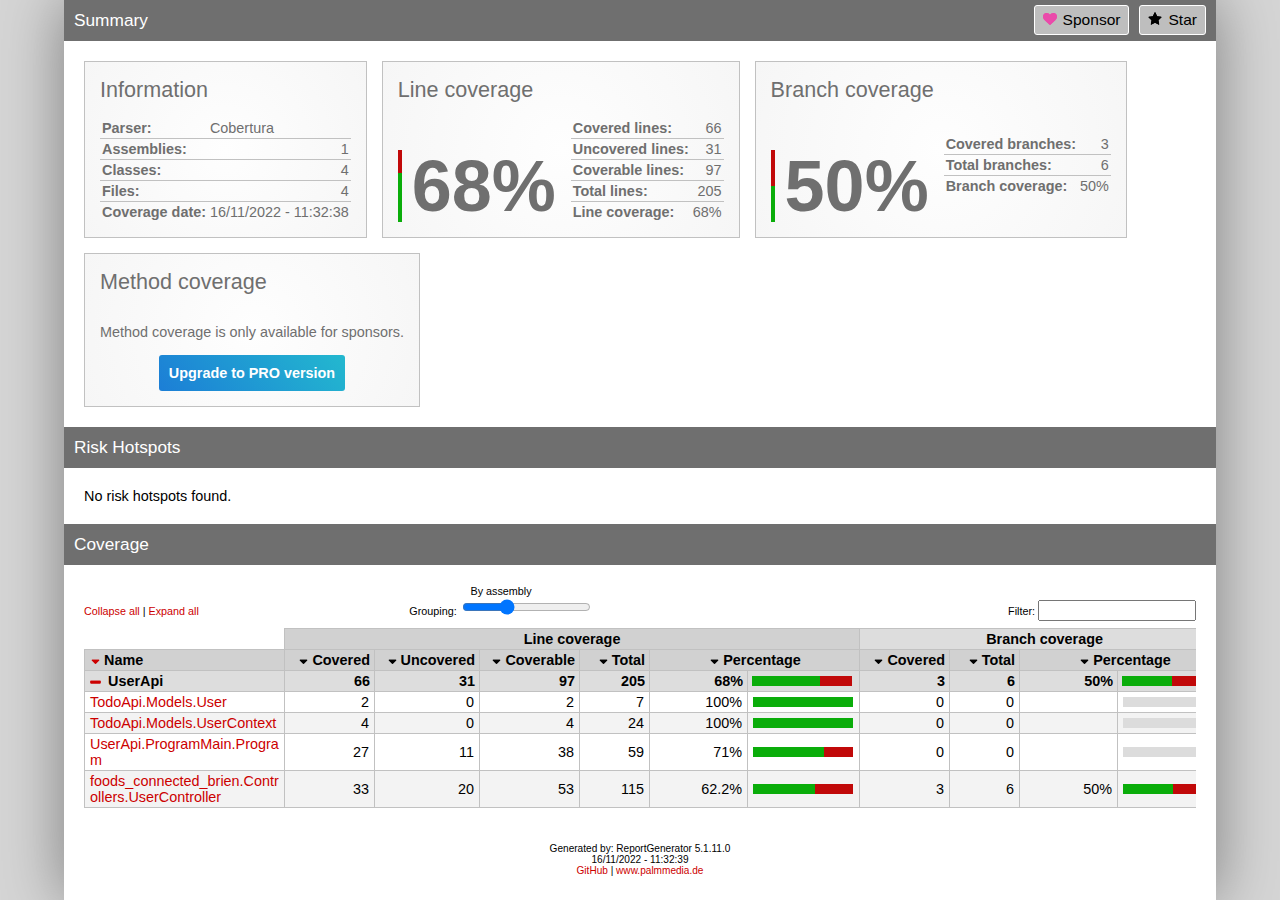
==== UserApi.Tests/coverage_rendered/index.html @ 9021c038 "fixed tests after fixing put username !duplicates" ====
<!DOCTYPE html>
<html>
<head>
<meta charset="utf-8" />
<meta name="viewport" content="width=device-width, initial-scale=1.0" />
<meta http-equiv="X-UA-Compatible" content="IE=EDGE,chrome=1" />
<link href="[data-uri]" rel="icon" type="image/x-icon" />
<title>Summary - Coverage Report</title>
<link rel="stylesheet" type="text/css" href="report.css" />
</head><body><div class="container"><div class="containerleft">
<h1>Summary<a class="button" href="https://github.com/danielpalme/ReportGenerator" title="Star on GitHub"><i class="icon-star"></i>Star</a><a class="button" href="https://github.com/sponsors/danielpalme" title="Become a sponsor"><i class="icon-sponsor"></i>Sponsor</a></h1>
<div class="card-group">
<div class="card">
<div class="card-header">Information</div>
<div class="card-body">
<div class="table">
<table>
<tr>
<th>Parser:</th>
<td class="limit-width " title="Cobertura">Cobertura</td>
</tr>
<tr>
<th>Assemblies:</th>
<td class="limit-width right" title="1">1</td>
</tr>
<tr>
<th>Classes:</th>
<td class="limit-width right" title="4">4</td>
</tr>
<tr>
<th>Files:</th>
<td class="limit-width right" title="4">4</td>
</tr>
<tr>
<th>Coverage date:</th>
<td class="limit-width " title="16/11/2022 - 11:32:38">16/11/2022 - 11:32:38</td>
</tr>
</table>
</div>
</div>
</div>
<div class="card">
<div class="card-header">Line coverage</div>
<div class="card-body">
<div class="large cardpercentagebar cardpercentagebar32">68%</div>
<div class="table">
<table>
<tr>
<th>Covered lines:</th>
<td class="limit-width right" title="66">66</td>
</tr>
<tr>
<th>Uncovered lines:</th>
<td class="limit-width right" title="31">31</td>
</tr>
<tr>
<th>Coverable lines:</th>
<td class="limit-width right" title="97">97</td>
</tr>
<tr>
<th>Total lines:</th>
<td class="limit-width right" title="205">205</td>
</tr>
<tr>
<th>Line coverage:</th>
<td class="limit-width right" title="66 of 97">68%</td>
</tr>
</table>
</div>
</div>
</div>
<div class="card">
<div class="card-header">Branch coverage</div>
<div class="card-body">
<div class="large cardpercentagebar cardpercentagebar50">50%</div>
<div class="table">
<table>
<tr>
<th>Covered branches:</th>
<td class="limit-width right" title="3">3</td>
</tr>
<tr>
<th>Total branches:</th>
<td class="limit-width right" title="6">6</td>
</tr>
<tr>
<th>Branch coverage:</th>
<td class="limit-width right" title="3 of 6">50%</td>
</tr>
</table>
</div>
</div>
</div>
<div class="card">
<div class="card-header">Method coverage</div>
<div class="card-body">
<div class="center">
<p>Method coverage is only available for sponsors.</p>
<a class="pro-button" href="https://reportgenerator.io/pro" target="_blank">Upgrade to PRO version</a>
</div>
</div>
</div>
</div>
<h1>Risk Hotspots</h1>
<risk-hotspots>
</risk-hotspots>
<p>No risk hotspots found.</p>
<h1>Coverage</h1>
<coverage-info>
<div class="table-responsive">
<table class="overview table-fixed stripped">
<colgroup>
<col class="column-min-200" />
<col class="column90" />
<col class="column105" />
<col class="column100" />
<col class="column70" />
<col class="column60" />
<col class="column112" />
<col class="column90" />
<col class="column70" />
<col class="column60" />
<col class="column112" />
</colgroup>
<thead>
<tr class="header"><th></th><th colspan="6" class="center">Line coverage</th><th colspan="4" class="center">Branch coverage</th></tr>
<tr><th>Name</th><th class="right">Covered</th><th class="right">Uncovered</th><th class="right">Coverable</th><th class="right">Total</th><th class="center" colspan="2">Percentage</th><th class="right">Covered</th><th class="right">Total</th><th class="center" colspan="2">Percentage</th></tr></thead>
<tbody>
<tr><th>UserApi</th><th class="right">66</th><th class="right">31</th><th class="right">97</th><th class="right">205</th><th title="LineCoverage: 66/97" class="right">68%</th><th><table class="coverage"><tr><td class="green covered68">&nbsp;</td><td class="red covered32">&nbsp;</td></tr></table></th><th class="right">3</th><th class="right">6</th><th class="right" title="3/6">50%</th><th><table class="coverage"><tr><td class="green covered50">&nbsp;</td><td class="red covered50">&nbsp;</td></tr></table></th></tr>
<tr><td><a href="UserApi_UserController.html">foods_connected_brien.Controllers.UserController</a></td><td class="right">33</td><td class="right">20</td><td class="right">53</td><td class="right">115</td><td title="LineCoverage: 33/53" class="right">62.2%</td><td><table class="coverage"><tr><td class="green covered62">&nbsp;</td><td class="red covered38">&nbsp;</td></tr></table></td><td class="right">3</td><td class="right">6</td><td class="right" title="3/6">50%</td><td><table class="coverage"><tr><td class="green covered50">&nbsp;</td><td class="red covered50">&nbsp;</td></tr></table></td></tr>
<tr><td><a href="UserApi_User.html">TodoApi.Models.User</a></td><td class="right">2</td><td class="right">0</td><td class="right">2</td><td class="right">7</td><td title="LineCoverage: 2/2" class="right">100%</td><td><table class="coverage"><tr><td class="green covered100">&nbsp;</td></tr></table></td><td class="right">0</td><td class="right">0</td><td class="right" title="-"></td><td><table class="coverage"><tr><td class="gray covered100">&nbsp;</td></tr></table></td></tr>
<tr><td><a href="UserApi_UserContext.html">TodoApi.Models.UserContext</a></td><td class="right">4</td><td class="right">0</td><td class="right">4</td><td class="right">24</td><td title="LineCoverage: 4/4" class="right">100%</td><td><table class="coverage"><tr><td class="green covered100">&nbsp;</td></tr></table></td><td class="right">0</td><td class="right">0</td><td class="right" title="-"></td><td><table class="coverage"><tr><td class="gray covered100">&nbsp;</td></tr></table></td></tr>
<tr><td><a href="UserApi_Program.html">UserApi.ProgramMain.Program</a></td><td class="right">27</td><td class="right">11</td><td class="right">38</td><td class="right">59</td><td title="LineCoverage: 27/38" class="right">71%</td><td><table class="coverage"><tr><td class="green covered71">&nbsp;</td><td class="red covered29">&nbsp;</td></tr></table></td><td class="right">0</td><td class="right">0</td><td class="right" title="-"></td><td><table class="coverage"><tr><td class="gray covered100">&nbsp;</td></tr></table></td></tr>
</tbody>
</table>
</div>
</coverage-info>
<div class="footer">Generated by: ReportGenerator 5.1.11.0<br />16/11/2022 - 11:32:39<br /><a href="https://github.com/danielpalme/ReportGenerator">GitHub</a> | <a href="http://www.palmmedia.de">www.palmmedia.de</a></div></div></div>
<script type="text/javascript">
/* <![CDATA[ */
(function() {
    var url = window.location.href;
    var startOfQueryString = url.indexOf('?');
    var queryString = startOfQueryString > -1 ? url.substr(startOfQueryString) : '';

    if (startOfQueryString > -1) {
        var i = 0, href= null;
        var css = document.getElementsByTagName('link');

        for (i = 0; i < css.length; i++) {
            if (css[i].getAttribute('rel') !== 'stylesheet') {
            continue;
            }

            href = css[i].getAttribute('href');

            if (href) {
            css[i].setAttribute('href', href + queryString);
            }
        }

        var links = document.getElementsByTagName('a');

        for (i = 0; i < links.length; i++) {
            href = links[i].getAttribute('href');

            if (href
                && !href.startsWith('http://')
                && !href.startsWith('https://')
                && !href.startsWith('#')
                && href.indexOf('?') === -1) {
            links[i].setAttribute('href', href + queryString);
            }
        }
    }

    var newScript = document.createElement('script');
    newScript.src = 'main.js' + queryString;
    document.getElementsByTagName('body')[0].appendChild(newScript);
})();
/* ]]> */ 
</script>
</body></html>
---- UserApi.Tests/coverage_rendered/report.css ----
html { font-family: sans-serif; margin: 0; padding: 0; font-size: 0.9em; background-color: #d6d6d6; height: 100%; }
body { margin: 0; padding: 0; height: 100%; color: #000; }
h1 { font-family: 'Century Gothic', sans-serif; font-size: 1.2em; font-weight: normal; color: #fff; background-color: #6f6f6f; padding: 10px; margin: 20px -20px 20px -20px;  }
h1:first-of-type { margin-top: 0; }
h2 { font-size: 1.0em; font-weight: bold; margin: 10px 0 15px 0; padding: 0; }
h3 { font-size: 1.0em; font-weight: bold; margin: 0 0 10px 0; padding: 0; display: inline-block; }
a { color: #c00; text-decoration: none; }
a:hover { color: #000; text-decoration: none; }
h1 a.back { color: #fff; background-color: #949494; display: inline-block; margin: -12px 5px -10px -10px; padding: 10px; border-right: 1px solid #fff; }
h1 a.back:hover { background-color: #ccc; }
h1 a.button { color: #000; background-color: #bebebe; margin: -5px 0 0 10px; padding: 5px 8px 5px 8px; border: 1px solid #fff; font-size: 0.9em; border-radius: 3px; float:right; }
h1 a.button:hover { background-color: #ccc; }
h1 a.button i { position: relative; top: 1px; }

.container { margin: auto; max-width: 1650px; width: 90%; background-color: #fff; display: flex; box-shadow: 0 0 60px #7d7d7d; min-height: 100%; }
.containerleft { padding: 0 20px 20px 20px; flex: 1; min-width: 1%; }
.containerright { width: 340px; min-width: 340px; background-color: #e5e5e5; height: 100%; }
.containerrightfixed { position: fixed; padding: 0 20px 20px 20px; border-left: 1px solid #6f6f6f; width: 300px; overflow-y: auto; height: 100%; top: 0; bottom: 0; }
.containerrightfixed h1 { background-color: #c00; }
.containerrightfixed label, .containerright a { white-space: nowrap; overflow: hidden; display: inline-block; width: 100%; max-width: 300px; text-overflow: ellipsis; }
.containerright a { margin-bottom: 3px; }

@media screen and (max-width:1200px){ 
    .container { box-shadow: none; width: 100%; }
    .containerright { display: none; }
}

.footer { font-size: 0.7em; text-align: center; margin-top: 35px; }

.card-group { display: flex; flex-wrap: wrap; margin-top: -15px; margin-left: -15px; }
.card-group + .card-group { margin-top: 0; }
.card-group .card { margin-top: 15px; margin-left: 15px; display: flex; flex-direction: column; background-color: #e4e4e4; background: radial-gradient(circle, #fefefe 0%, #f6f6f6 100%); border: 1px solid #c1c1c1; padding: 15px; color: #6f6f6f; max-width: 100% }
.card-group .card .card-header { font-size: 1.5rem; font-family: 'Century Gothic', sans-serif; margin-bottom: 15px; flex-grow: 1; }
.card-group .card .card-body { display: flex; flex-direction: row; gap: 15px; flex-grow: 1; }
.card-group .card .card-body div.table { display: flex; flex-direction: column; }
.card-group .card .large { font-size: 5rem; line-height: 5rem; font-weight: bold; align-self: flex-end; border-left-width: 4px; padding-left: 10px; }
.card-group .card table { align-self: flex-end; border-collapse: collapse; }
.card-group .card table tr { border-bottom: 1px solid #c1c1c1; }
.card-group .card table tr:hover { background-color: #c1c1c1; }
.card-group .card table tr:last-child { border-bottom: none; }
.card-group .card table th, .card-group .card table td { padding: 2px; }
.card-group td.limit-width { max-width: 200px; text-overflow: ellipsis; overflow: hidden; }
.card-group td.overflow-wrap { overflow-wrap: anywhere; }

.pro-button { color: #fff; background-color: #20A0D2; background-image: linear-gradient(50deg, #1c7ed6 0%, #23b8cf 100%); padding: 10px; border-radius: 3px; font-weight: bold; display: inline-block; }
.pro-button:hover { color: #fff; background-color: #1C8EB7; background-image: linear-gradient(50deg, #1A6FBA 0%, #1EA1B5 100%); }

th { text-align: left; }
.table-fixed { table-layout: fixed; }
.table-responsive { overflow-x: auto; }
.overview { border: 1px solid #c1c1c1; border-collapse: collapse; width: 100%; word-wrap: break-word; }
.overview th { border: 1px solid #c1c1c1; border-collapse: collapse; padding: 2px 4px 2px 4px; background-color: #ddd; }
.overview tr.namespace th { background-color: #dcdcdc; }
.overview thead th { background-color: #d1d1d1; }
.overview th a { color: #000; }
.overview tr.namespace a { margin-left: 15px; display: block; }
.overview td { border: 1px solid #c1c1c1; border-collapse: collapse; padding: 2px 5px 2px 5px; }
.overview tr.header th { background-color: #d1d1d1; }
.overview tr.header th:nth-child(2n+1) { background-color: #ddd; }
.overview tr.header th:first-child { border-left: 1px solid #fff; border-top: 1px solid #fff; background-color: #fff; }

div.currenthistory { margin: -2px -5px 0 -5px; padding: 2px 5px 2px 5px; height: 16px; }
.coverage { border-collapse: collapse; font-size: 5px; height: 10px; }
.coverage td { padding: 0; border: none; }
.stripped tr:nth-child(2n+1) { background-color: #F3F3F3; }

.customizebox { font-size: 0.75em; margin-bottom: 7px; }
.customizebox>div { width: 25%; display: inline-block; }
.customizebox div.right input { width: 150px; }
#namespaceslider { width: 200px; display: inline-block; margin-left: 8px; }

.percentagebar {
    padding-left: 3px;
}
a.percentagebar {
    padding-left: 6px;
}
.percentagebarundefined {
    border-left: 2px solid #fff;
}
.percentagebar0 {
    border-left: 2px solid #c10909;
}
.percentagebar10 {
    border-left: 2px solid;
    border-image: linear-gradient(to bottom, #c10909 90%, #0aad0a 90%, #0aad0a 100%) 1;
}
.percentagebar20 {
    border-left: 2px solid;
    border-image: linear-gradient(to bottom, #c10909 80%, #0aad0a 80%, #0aad0a 100%) 1;
}
.percentagebar30 {
    border-left: 2px solid;
    border-image: linear-gradient(to bottom, #c10909 70%, #0aad0a 70%, #0aad0a 100%) 1;
}
.percentagebar40 {
    border-left: 2px solid;
    border-image: linear-gradient(to bottom, #c10909 60%, #0aad0a 60%, #0aad0a 100%) 1;
}
.percentagebar50 {
    border-left: 2px solid;
    border-image: linear-gradient(to bottom, #c10909 50%, #0aad0a 50%, #0aad0a 100%) 1;
}
.percentagebar60 {
    border-left: 2px solid;
    border-image: linear-gradient(to bottom, #c10909 40%, #0aad0a 40%, #0aad0a 100%) 1;
}
.percentagebar70 {
    border-left: 2px solid;
    border-image: linear-gradient(to bottom, #c10909 30%, #0aad0a 30%, #0aad0a 100%) 1;
}
.percentagebar80 {
    border-left: 2px solid;
    border-image: linear-gradient(to bottom, #c10909 20%, #0aad0a 20%, #0aad0a 100%) 1;
}
.percentagebar90 {
    border-left: 2px solid;
    border-image: linear-gradient(to bottom, #c10909 10%, #0aad0a 10%, #0aad0a 100%) 1;
}
.percentagebar100 {
    border-left: 2px solid #0aad0a;
}

.hidden, .ng-hide { display: none; }
.right { text-align: right; }
.center { text-align: center; }
.rightmargin  { padding-right: 8px; }
.leftmargin { padding-left: 5px; }
.green { background-color: #0aad0a; }
.lightgreen { background-color: #dcf4dc; }
.red { background-color: #c10909; }
.lightred { background-color: #f7dede; }
.orange { background-color: #FFA500; }
.lightorange { background-color: #FFEFD5; }
.gray { background-color: #dcdcdc; }
.lightgray { color: #888888; }
.lightgraybg { background-color: #dadada; }

code { font-family: Consolas, monospace; font-size: 0.9em; }

.toggleZoom { text-align:right; }

.ct-chart { position: relative; }
.ct-chart .ct-line { stroke-width: 2px !important; }
.ct-chart .ct-point { stroke-width: 6px !important; transition: stroke-width .2s; }
.ct-chart .ct-point:hover { stroke-width: 10px !important; }
.ct-chart .ct-series.ct-series-a .ct-line, .ct-chart .ct-series.ct-series-a .ct-point { stroke: #c00 !important;}
.ct-chart .ct-series.ct-series-b .ct-line, .ct-chart .ct-series.ct-series-b .ct-point { stroke: #1c2298 !important;}
.ct-chart .ct-series.ct-series-c .ct-line, .ct-chart .ct-series.ct-series-c .ct-point { stroke: #0aad0a !important;}

.tinylinecoveragechart, .tinybranchcoveragechart, .tinymethodcoveragechart { background-color: #fff; margin-left: -3px; float: left; border: 1px solid #c1c1c1; width: 30px; height: 18px; }
.historiccoverageoffset { margin-top: 7px; }

.tinylinecoveragechart .ct-line, .tinybranchcoveragechart .ct-line, .tinymethodcoveragechart .ct-line { stroke-width: 1px !important; }
.tinybranchcoveragechart .ct-series.ct-series-a .ct-line { stroke: #1c2298 !important; }
.tinymethodcoveragechart .ct-series.ct-series-a .ct-line { stroke: #0aad0a !important; }

.linecoverage { background-color: #c00; width: 10px; height: 8px; border: 1px solid #000; display: inline-block; }
.branchcoverage { background-color: #1c2298; width: 10px; height: 8px; border: 1px solid #000; display: inline-block; }
.codeelementcoverage { background-color: #0aad0a; width: 10px; height: 8px; border: 1px solid #000; display: inline-block; }

.tooltip { position: absolute; display: none; padding: 5px; background: #F4C63D; color: #453D3F; pointer-events: none; z-index: 1; min-width: 250px; }

.column-min-200 { min-width: 200px; }
.column60 { width: 60px; }
.column70 { width: 70px; }
.column90 { width: 90px; }
.column98 { width: 98px; }
.column100 { width: 100px; }
.column105 { width: 105px; }
.column112 { width: 112px; }

.cardpercentagebar { border-left-style: solid; }
.cardpercentagebar0 { border-image: linear-gradient(to bottom, #c10909 0%, #c10909 0%, #0aad0a 0%) 1; }
.cardpercentagebar1 { border-image: linear-gradient(to bottom, #c10909 1%, #c10909 1%, #0aad0a 1%) 1; }
.cardpercentagebar2 { border-image: linear-gradient(to bottom, #c10909 2%, #c10909 2%, #0aad0a 2%) 1; }
.cardpercentagebar3 { border-image: linear-gradient(to bottom, #c10909 3%, #c10909 3%, #0aad0a 3%) 1; }
.cardpercentagebar4 { border-image: linear-gradient(to bottom, #c10909 4%, #c10909 4%, #0aad0a 4%) 1; }
.cardpercentagebar5 { border-image: linear-gradient(to bottom, #c10909 5%, #c10909 5%, #0aad0a 5%) 1; }
.cardpercentagebar6 { border-image: linear-gradient(to bottom, #c10909 6%, #c10909 6%, #0aad0a 6%) 1; }
.cardpercentagebar7 { border-image: linear-gradient(to bottom, #c10909 7%, #c10909 7%, #0aad0a 7%) 1; }
.cardpercentagebar8 { border-image: linear-gradient(to bottom, #c10909 8%, #c10909 8%, #0aad0a 8%) 1; }
.cardpercentagebar9 { border-image: linear-gradient(to bottom, #c10909 9%, #c10909 9%, #0aad0a 9%) 1; }
.cardpercentagebar10 { border-image: linear-gradient(to bottom, #c10909 0%, #c10909 10%, #0aad0a 10%) 1; }
.cardpercentagebar11 { border-image: linear-gradient(to bottom, #c10909 0%, #c10909 11%, #0aad0a 11%) 1; }
.cardpercentagebar12 { border-image: linear-gradient(to bottom, #c10909 0%, #c10909 12%, #0aad0a 12%) 1; }
.cardpercentagebar13 { border-image: linear-gradient(to bottom, #c10909 0%, #c10909 13%, #0aad0a 13%) 1; }
.cardpercentagebar14 { border-image: linear-gradient(to bottom, #c10909 0%, #c10909 14%, #0aad0a 14%) 1; }
.cardpercentagebar15 { border-image: linear-gradient(to bottom, #c10909 0%, #c10909 15%, #0aad0a 15%) 1; }
.cardpercentagebar16 { border-image: linear-gradient(to bottom, #c10909 0%, #c10909 16%, #0aad0a 16%) 1; }
.cardpercentagebar17 { border-image: linear-gradient(to bottom, #c10909 0%, #c10909 17%, #0aad0a 17%) 1; }
.cardpercentagebar18 { border-image: linear-gradient(to bottom, #c10909 0%, #c10909 18%, #0aad0a 18%) 1; }
.cardpercentagebar19 { border-image: linear-gradient(to bottom, #c10909 0%, #c10909 19%, #0aad0a 19%) 1; }
.cardpercentagebar20 { border-image: linear-gradient(to bottom, #c10909 0%, #c10909 20%, #0aad0a 20%) 1; }
.cardpercentagebar21 { border-image: linear-gradient(to bottom, #c10909 0%, #c10909 21%, #0aad0a 21%) 1; }
.cardpercentagebar22 { border-image: linear-gradient(to bottom, #c10909 0%, #c10909 22%, #0aad0a 22%) 1; }
.cardpercentagebar23 { border-image: linear-gradient(to bottom, #c10909 0%, #c10909 23%, #0aad0a 23%) 1; }
.cardpercentagebar24 { border-image: linear-gradient(to bottom, #c10909 0%, #c10909 24%, #0aad0a 24%) 1; }
.cardpercentagebar25 { border-image: linear-gradient(to bottom, #c10909 0%, #c10909 25%, #0aad0a 25%) 1; }
.cardpercentagebar26 { border-image: linear-gradient(to bottom, #c10909 0%, #c10909 26%, #0aad0a 26%) 1; }
.cardpercentagebar27 { border-image: linear-gradient(to bottom, #c10909 0%, #c10909 27%, #0aad0a 27%) 1; }
.cardpercentagebar28 { border-image: linear-gradient(to bottom, #c10909 0%, #c10909 28%, #0aad0a 28%) 1; }
.cardpercentagebar29 { border-image: linear-gradient(to bottom, #c10909 0%, #c10909 29%, #0aad0a 29%) 1; }
.cardpercentagebar30 { border-image: linear-gradient(to bottom, #c10909 0%, #c10909 30%, #0aad0a 30%) 1; }
.cardpercentagebar31 { border-image: linear-gradient(to bottom, #c10909 0%, #c10909 31%, #0aad0a 31%) 1; }
.cardpercentagebar32 { border-image: linear-gradient(to bottom, #c10909 0%, #c10909 32%, #0aad0a 32%) 1; }
.cardpercentagebar33 { border-image: linear-gradient(to bottom, #c10909 0%, #c10909 33%, #0aad0a 33%) 1; }
.cardpercentagebar34 { border-image: linear-gradient(to bottom, #c10909 0%, #c10909 34%, #0aad0a 34%) 1; }
.cardpercentagebar35 { border-image: linear-gradient(to bottom, #c10909 0%, #c10909 35%, #0aad0a 35%) 1; }
.cardpercentagebar36 { border-image: linear-gradient(to bottom, #c10909 0%, #c10909 36%, #0aad0a 36%) 1; }
.cardpercentagebar37 { border-image: linear-gradient(to bottom, #c10909 0%, #c10909 37%, #0aad0a 37%) 1; }
.cardpercentagebar38 { border-image: linear-gradient(to bottom, #c10909 0%, #c10909 38%, #0aad0a 38%) 1; }
.cardpercentagebar39 { border-image: linear-gradient(to bottom, #c10909 0%, #c10909 39%, #0aad0a 39%) 1; }
.cardpercentagebar40 { border-image: linear-gradient(to bottom, #c10909 0%, #c10909 40%, #0aad0a 40%) 1; }
.cardpercentagebar41 { border-image: linear-gradient(to bottom, #c10909 0%, #c10909 41%, #0aad0a 41%) 1; }
.cardpercentagebar42 { border-image: linear-gradient(to bottom, #c10909 0%, #c10909 42%, #0aad0a 42%) 1; }
.cardpercentagebar43 { border-image: linear-gradient(to bottom, #c10909 0%, #c10909 43%, #0aad0a 43%) 1; }
.cardpercentagebar44 { border-image: linear-gradient(to bottom, #c10909 0%, #c10909 44%, #0aad0a 44%) 1; }
.cardpercentagebar45 { border-image: linear-gradient(to bottom, #c10909 0%, #c10909 45%, #0aad0a 45%) 1; }
.cardpercentagebar46 { border-image: linear-gradient(to bottom, #c10909 0%, #c10909 46%, #0aad0a 46%) 1; }
.cardpercentagebar47 { border-image: linear-gradient(to bottom, #c10909 0%, #c10909 47%, #0aad0a 47%) 1; }
.cardpercentagebar48 { border-image: linear-gradient(to bottom, #c10909 0%, #c10909 48%, #0aad0a 48%) 1; }
.cardpercentagebar49 { border-image: linear-gradient(to bottom, #c10909 0%, #c10909 49%, #0aad0a 49%) 1; }
.cardpercentagebar50 { border-image: linear-gradient(to bottom, #c10909 0%, #c10909 50%, #0aad0a 50%) 1; }
.cardpercentagebar51 { border-image: linear-gradient(to bottom, #c10909 0%, #c10909 51%, #0aad0a 51%) 1; }
.cardpercentagebar52 { border-image: linear-gradient(to bottom, #c10909 0%, #c10909 52%, #0aad0a 52%) 1; }
.cardpercentagebar53 { border-image: linear-gradient(to bottom, #c10909 0%, #c10909 53%, #0aad0a 53%) 1; }
.cardpercentagebar54 { border-image: linear-gradient(to bottom, #c10909 0%, #c10909 54%, #0aad0a 54%) 1; }
.cardpercentagebar55 { border-image: linear-gradient(to bottom, #c10909 0%, #c10909 55%, #0aad0a 55%) 1; }
.cardpercentagebar56 { border-image: linear-gradient(to bottom, #c10909 0%, #c10909 56%, #0aad0a 56%) 1; }
.cardpercentagebar57 { border-image: linear-gradient(to bottom, #c10909 0%, #c10909 57%, #0aad0a 57%) 1; }
.cardpercentagebar58 { border-image: linear-gradient(to bottom, #c10909 0%, #c10909 58%, #0aad0a 58%) 1; }
.cardpercentagebar59 { border-image: linear-gradient(to bottom, #c10909 0%, #c10909 59%, #0aad0a 59%) 1; }
.cardpercentagebar60 { border-image: linear-gradient(to bottom, #c10909 0%, #c10909 60%, #0aad0a 60%) 1; }
.cardpercentagebar61 { border-image: linear-gradient(to bottom, #c10909 0%, #c10909 61%, #0aad0a 61%) 1; }
.cardpercentagebar62 { border-image: linear-gradient(to bottom, #c10909 0%, #c10909 62%, #0aad0a 62%) 1; }
.cardpercentagebar63 { border-image: linear-gradient(to bottom, #c10909 0%, #c10909 63%, #0aad0a 63%) 1; }
.cardpercentagebar64 { border-image: linear-gradient(to bottom, #c10909 0%, #c10909 64%, #0aad0a 64%) 1; }
.cardpercentagebar65 { border-image: linear-gradient(to bottom, #c10909 0%, #c10909 65%, #0aad0a 65%) 1; }
.cardpercentagebar66 { border-image: linear-gradient(to bottom, #c10909 0%, #c10909 66%, #0aad0a 66%) 1; }
.cardpercentagebar67 { border-image: linear-gradient(to bottom, #c10909 0%, #c10909 67%, #0aad0a 67%) 1; }
.cardpercentagebar68 { border-image: linear-gradient(to bottom, #c10909 0%, #c10909 68%, #0aad0a 68%) 1; }
.cardpercentagebar69 { border-image: linear-gradient(to bottom, #c10909 0%, #c10909 69%, #0aad0a 69%) 1; }
.cardpercentagebar70 { border-image: linear-gradient(to bottom, #c10909 0%, #c10909 70%, #0aad0a 70%) 1; }
.cardpercentagebar71 { border-image: linear-gradient(to bottom, #c10909 0%, #c10909 71%, #0aad0a 71%) 1; }
.cardpercentagebar72 { border-image: linear-gradient(to bottom, #c10909 0%, #c10909 72%, #0aad0a 72%) 1; }
.cardpercentagebar73 { border-image: linear-gradient(to bottom, #c10909 0%, #c10909 73%, #0aad0a 73%) 1; }
.cardpercentagebar74 { border-image: linear-gradient(to bottom, #c10909 0%, #c10909 74%, #0aad0a 74%) 1; }
.cardpercentagebar75 { border-image: linear-gradient(to bottom, #c10909 0%, #c10909 75%, #0aad0a 75%) 1; }
.cardpercentagebar76 { border-image: linear-gradient(to bottom, #c10909 0%, #c10909 76%, #0aad0a 76%) 1; }
.cardpercentagebar77 { border-image: linear-gradient(to bottom, #c10909 0%, #c10909 77%, #0aad0a 77%) 1; }
.cardpercentagebar78 { border-image: linear-gradient(to bottom, #c10909 0%, #c10909 78%, #0aad0a 78%) 1; }
.cardpercentagebar79 { border-image: linear-gradient(to bottom, #c10909 0%, #c10909 79%, #0aad0a 79%) 1; }
.cardpercentagebar80 { border-image: linear-gradient(to bottom, #c10909 0%, #c10909 80%, #0aad0a 80%) 1; }
.cardpercentagebar81 { border-image: linear-gradient(to bottom, #c10909 0%, #c10909 81%, #0aad0a 81%) 1; }
.cardpercentagebar82 { border-image: linear-gradient(to bottom, #c10909 0%, #c10909 82%, #0aad0a 82%) 1; }
.cardpercentagebar83 { border-image: linear-gradient(to bottom, #c10909 0%, #c10909 83%, #0aad0a 83%) 1; }
.cardpercentagebar84 { border-image: linear-gradient(to bottom, #c10909 0%, #c10909 84%, #0aad0a 84%) 1; }
.cardpercentagebar85 { border-image: linear-gradient(to bottom, #c10909 0%, #c10909 85%, #0aad0a 85%) 1; }
.cardpercentagebar86 { border-image: linear-gradient(to bottom, #c10909 0%, #c10909 86%, #0aad0a 86%) 1; }
.cardpercentagebar87 { border-image: linear-gradient(to bottom, #c10909 0%, #c10909 87%, #0aad0a 87%) 1; }
.cardpercentagebar88 { border-image: linear-gradient(to bottom, #c10909 0%, #c10909 88%, #0aad0a 88%) 1; }
.cardpercentagebar89 { border-image: linear-gradient(to bottom, #c10909 0%, #c10909 89%, #0aad0a 89%) 1; }
.cardpercentagebar90 { border-image: linear-gradient(to bottom, #c10909 0%, #c10909 90%, #0aad0a 90%) 1; }
.cardpercentagebar91 { border-image: linear-gradient(to bottom, #c10909 0%, #c10909 91%, #0aad0a 91%) 1; }
.cardpercentagebar92 { border-image: linear-gradient(to bottom, #c10909 0%, #c10909 92%, #0aad0a 92%) 1; }
.cardpercentagebar93 { border-image: linear-gradient(to bottom, #c10909 0%, #c10909 93%, #0aad0a 93%) 1; }
.cardpercentagebar94 { border-image: linear-gradient(to bottom, #c10909 0%, #c10909 94%, #0aad0a 94%) 1; }
.cardpercentagebar95 { border-image: linear-gradient(to bottom, #c10909 0%, #c10909 95%, #0aad0a 95%) 1; }
.cardpercentagebar96 { border-image: linear-gradient(to bottom, #c10909 0%, #c10909 96%, #0aad0a 96%) 1; }
.cardpercentagebar97 { border-image: linear-gradient(to bottom, #c10909 0%, #c10909 97%, #0aad0a 97%) 1; }
.cardpercentagebar98 { border-image: linear-gradient(to bottom, #c10909 0%, #c10909 98%, #0aad0a 98%) 1; }
.cardpercentagebar99 { border-image: linear-gradient(to bottom, #c10909 0%, #c10909 99%, #0aad0a 99%) 1; }
.cardpercentagebar100 { border-image: linear-gradient(to bottom, #c10909 0%, #c10909 100%, #0aad0a 100%) 1; }

.covered0 { width: 0px; }
.covered1 { width: 1px; }
.covered2 { width: 2px; }
.covered3 { width: 3px; }
.covered4 { width: 4px; }
.covered5 { width: 5px; }
.covered6 { width: 6px; }
.covered7 { width: 7px; }
.covered8 { width: 8px; }
.covered9 { width: 9px; }
.covered10 { width: 10px; }
.covered11 { width: 11px; }
.covered12 { width: 12px; }
.covered13 { width: 13px; }
.covered14 { width: 14px; }
.covered15 { width: 15px; }
.covered16 { width: 16px; }
.covered17 { width: 17px; }
.covered18 { width: 18px; }
.covered19 { width: 19px; }
.covered20 { width: 20px; }
.covered21 { width: 21px; }
.covered22 { width: 22px; }
.covered23 { width: 23px; }
.covered24 { width: 24px; }
.covered25 { width: 25px; }
.covered26 { width: 26px; }
.covered27 { width: 27px; }
.covered28 { width: 28px; }
.covered29 { width: 29px; }
.covered30 { width: 30px; }
.covered31 { width: 31px; }
.covered32 { width: 32px; }
.covered33 { width: 33px; }
.covered34 { width: 34px; }
.covered35 { width: 35px; }
.covered36 { width: 36px; }
.covered37 { width: 37px; }
.covered38 { width: 38px; }
.covered39 { width: 39px; }
.covered40 { width: 40px; }
.covered41 { width: 41px; }
.covered42 { width: 42px; }
.covered43 { width: 43px; }
.covered44 { width: 44px; }
.covered45 { width: 45px; }
.covered46 { width: 46px; }
.covered47 { width: 47px; }
.covered48 { width: 48px; }
.covered49 { width: 49px; }
.covered50 { width: 50px; }
.covered51 { width: 51px; }
.covered52 { width: 52px; }
.covered53 { width: 53px; }
.covered54 { width: 54px; }
.covered55 { width: 55px; }
.covered56 { width: 56px; }
.covered57 { width: 57px; }
.covered58 { width: 58px; }
.covered59 { width: 59px; }
.covered60 { width: 60px; }
.covered61 { width: 61px; }
.covered62 { width: 62px; }
.covered63 { width: 63px; }
.covered64 { width: 64px; }
.covered65 { width: 65px; }
.covered66 { width: 66px; }
.covered67 { width: 67px; }
.covered68 { width: 68px; }
.covered69 { width: 69px; }
.covered70 { width: 70px; }
.covered71 { width: 71px; }
.covered72 { width: 72px; }
.covered73 { width: 73px; }
.covered74 { width: 74px; }
.covered75 { width: 75px; }
.covered76 { width: 76px; }
.covered77 { width: 77px; }
.covered78 { width: 78px; }
.covered79 { width: 79px; }
.covered80 { width: 80px; }
.covered81 { width: 81px; }
.covered82 { width: 82px; }
.covered83 { width: 83px; }
.covered84 { width: 84px; }
.covered85 { width: 85px; }
.covered86 { width: 86px; }
.covered87 { width: 87px; }
.covered88 { width: 88px; }
.covered89 { width: 89px; }
.covered90 { width: 90px; }
.covered91 { width: 91px; }
.covered92 { width: 92px; }
.covered93 { width: 93px; }
.covered94 { width: 94px; }
.covered95 { width: 95px; }
.covered96 { width: 96px; }
.covered97 { width: 97px; }
.covered98 { width: 98px; }
.covered99 { width: 99px; }
.covered100 { width: 100px; }

 @media print {
    html, body { background-color: #fff; }
    .container { max-width: 100%; width: 100%; padding: 0; }
    .overview colgroup col:first-child { width: 300px; }
}

.icon-up-dir_active {
    background-image: url(icon_up-dir.svg), url([data-uri]);
    background-repeat: no-repeat;
    background-size: contain;
    padding-left: 15px;
    height: 0.9em;
    display: inline-block;
    position: relative;
    top: 3px;
}
.icon-down-dir_active {
    background-image: url(icon_up-dir_active.svg), url([data-uri]);
    background-repeat: no-repeat;
    background-size: contain;
    padding-left: 15px;
    height: 0.9em;
    display: inline-block;
    position: relative;
    top: 3px;
}
.icon-down-dir {
    background-image: url(icon_down-dir_active.svg), url([data-uri]);
    background-repeat: no-repeat;
    background-size: contain;
    padding-left: 15px;
    height: 0.9em;
    display: inline-block;
    position: relative;
    top: 3px;
}
.icon-info-circled {
    background-image: url(icon_info-circled.svg), url([data-uri]);
    background-repeat: no-repeat;
    background-size: contain;
    padding-left: 15px;
    height: 0.9em;
    display: inline-block;
}
.icon-plus {
    background-image: url(icon_plus.svg), url([data-uri]);
    background-repeat: no-repeat;
    background-size: contain;
    padding-left: 15px;
    height: 0.9em;
    display: inline-block;
    position: relative;
    top: 3px;
}
.icon-minus {
    background-image: url(icon_minus.svg), url([data-uri]);
    background-repeat: no-repeat;
    background-size: contain;
    padding-left: 15px;
    height: 0.9em;
    display: inline-block;
    position: relative;
    top: 3px;
}
.icon-wrench {
    background-image: url(icon_wrench.svg), url([data-uri]);
    background-repeat: no-repeat;
    background-size: contain;
    padding-left: 20px;
    height: 0.9em;
    display: inline-block;
}
.icon-fork {
    background-image: url(icon_fork.svg), url([data-uri]);
    background-repeat: no-repeat;
    background-size: contain;
    padding-left: 20px;
    height: 0.9em;
    display: inline-block;
}
.icon-cube {
    background-image: url(icon_cube.svg), url([data-uri]);
    background-repeat: no-repeat;
    background-size: contain;
    padding-left: 20px;
    height: 0.9em;
    display: inline-block;
}
.icon-search-plus {
    background-image: url(icon_search-plus.svg), url([data-uri]);
    background-repeat: no-repeat;
    background-size: contain;
    padding-left: 20px;
    height: 0.9em;
    display: inline-block;
}
.icon-search-minus {
    background-image: url(icon_search-minus.svg), url([data-uri]);
    background-repeat: no-repeat;
    background-size: contain;
    padding-left: 20px;
    height: 0.9em;
    display: inline-block;
}
.icon-star {
    background-image: url(icon_star.svg), url([data-uri]);
    background-repeat: no-repeat;
    background-size: contain;
    padding-left: 20px;
    height: 0.9em;
    display: inline-block;
}
.icon-sponsor {
    background-image: url(icon_sponsor.svg), url([data-uri]);
    background-repeat: no-repeat;
    background-size: contain;
    padding-left: 20px;
    height: 0.9em;
    display: inline-block;
}



@media (prefers-color-scheme: dark) {
    @media screen {
        html {
            background-color: #333;
            color: #fff;
        }

        body {
            color: #fff;
        }

        h1 {
            background-color: #555453;
            color: #fff;
        }

        .container {
            background-color: #333;
            box-shadow: 0 0 60px #0c0c0c;
        }

        .containerrightfixed {
            background-color: #3D3C3C;
            border-left: 1px solid #515050;
        }

            .containerrightfixed h1 {
                background-color: #484747;
            }

        .card-group .card {
            background-color: #333;
            background: radial-gradient(circle, #444 0%, #333 100%);
            border: 1px solid #545454;
            color: #fff;
        }

            .card-group .card table tr {
                border-bottom: 1px solid #545454;
            }

                .card-group .card table tr:hover {
                    background-color: #2E2D2C;
                }

        .overview tr:hover {
            background-color: #2E2D2C;
        }

        .overview th {
            background-color: #444;
            border: 1px solid #3B3A39;
        }

        .overview tr.namespace th {
            background-color: #444;
        }

        .overview thead th {
            background-color: #444;
        }

        .overview th a {
            color: #fff;
            color: rgba(255, 255, 255, 0.95);
        }

            .overview th a:hover {
                color: #0078d4;
            }

        .overview td {
            border: 1px solid #3B3A39;
        }

        .overview .coverage td {
            border: none;
        }

        .overview tr.header th {
            background-color: #444;
        }

            .overview tr.header th:nth-child(2n+1) {
                background-color: #3a3a3a;
            }

            .overview tr.header th:first-child {
                border-left: 1px solid #333;
                border-top: 1px solid #333;
                background-color: #333;
            }

        .stripped tr:nth-child(2n+1) {
            background-color: #3c3c3c;
        }

        input, select {
            background-color: #333;
            color: #fff;
            border: 1px solid #A19F9D;
        }

        a {
            color: #fff;
            color: rgba(255, 255, 255, 0.95);
        }

            a:hover {
                color: #0078d4;
            }

        h1 a.back {
            background-color: #4a4846;
        }

        h1 a.button {
            color: #fff;
            background-color: #565656;
            border-color: #c1c1c1;
        }

            h1 a.button:hover {
                background-color: #8d8d8d;
            }

        .gray {
            background-color: #484747;
        }

        .lightgray {
            color: #ebebeb;
        }

        .lightgraybg {
            background-color: #474747;
        }

        .lightgreen {
            background-color: #406540;
        }

        .lightorange {
            background-color: #ab7f36;
        }

        .lightred {
            background-color: #954848;
        }

        .ct-label {
            color: #fff !important;
        }

        .ct-grid {
            stroke: #fff !important;
        }

        .ct-chart .ct-series.ct-series-a .ct-line, .ct-chart .ct-series.ct-series-a .ct-point {
            stroke: #0078D4 !important;
        }

        .ct-chart .ct-series.ct-series-b .ct-line, .ct-chart .ct-series.ct-series-b .ct-point {
            stroke: #6dc428 !important;
        }

        .ct-chart .ct-series.ct-series-c .ct-line, .ct-chart .ct-series.ct-series-c .ct-point {
            stroke: #e58f1d !important;
        }

        .linecoverage {
            background-color: #0078D4;
        }

        .branchcoverage {
            background-color: #6dc428;
        }
        .codeelementcoverage {
            background-color: #e58f1d;
        }

        .tinylinecoveragechart, .tinybranchcoveragechart, .tinymethodcoveragechart {
            background-color: #333;
        }

            .tinybranchcoveragechart .ct-series.ct-series-a .ct-line {
                stroke: #6dc428 !important;
            }

            .tinymethodcoveragechart .ct-series.ct-series-a .ct-line {
                stroke: #e58f1d !important;
            }

        .icon-down-dir {
            background-image: url(icon_down-dir_active_dark.svg), url([data-uri]);
        }

        .icon-info-circled {
            background-image: url(icon_info-circled_dark.svg), url([data-uri]);
        }

        .icon-plus {
            background-image: url(icon_plus_dark.svg), url([data-uri]);
        }

        .icon-minus {
            background-image: url(icon_minus_dark.svg), url([data-uri]);
        }

        .icon-wrench {
            background-image: url(icon_wrench_dark.svg), url([data-uri]);
        }

        .icon-fork {
            background-image: url(icon_fork_dark.svg), url([data-uri]);
        }

        .icon-cube {
            background-image: url(icon_cube_dark.svg), url([data-uri]);
        }

        .icon-search-plus {
            background-image: url(icon_search-plus_dark.svg), url([data-uri]);
        }

        .icon-search-minus {
            background-image: url(icon_search-minus_dark.svg), url([data-uri]);
        }

        .icon-star {
            background-image: url(icon_star_dark.svg), url([data-uri]);
        }
    }
}

.ct-double-octave:after,.ct-golden-section:after,.ct-major-eleventh:after,.ct-major-second:after,.ct-major-seventh:after,.ct-major-sixth:after,.ct-major-tenth:after,.ct-major-third:after,.ct-major-twelfth:after,.ct-minor-second:after,.ct-minor-seventh:after,.ct-minor-sixth:after,.ct-minor-third:after,.ct-octave:after,.ct-perfect-fifth:after,.ct-perfect-fourth:after,.ct-square:after{content:"";clear:both}.ct-label{fill:rgba(0,0,0,.4);color:rgba(0,0,0,.4);font-size:.75rem;line-height:1}.ct-chart-bar .ct-label,.ct-chart-line .ct-label{display:block;display:-webkit-box;display:-moz-box;display:-ms-flexbox;display:-webkit-flex;display:flex}.ct-chart-donut .ct-label,.ct-chart-pie .ct-label{dominant-baseline:central}.ct-label.ct-horizontal.ct-start{-webkit-box-align:flex-end;-webkit-align-items:flex-end;-ms-flex-align:flex-end;align-items:flex-end;-webkit-box-pack:flex-start;-webkit-justify-content:flex-start;-ms-flex-pack:flex-start;justify-content:flex-start;text-align:left;text-anchor:start}.ct-label.ct-horizontal.ct-end{-webkit-box-align:flex-start;-webkit-align-items:flex-start;-ms-flex-align:flex-start;align-items:flex-start;-webkit-box-pack:flex-start;-webkit-justify-content:flex-start;-ms-flex-pack:flex-start;justify-content:flex-start;text-align:left;text-anchor:start}.ct-label.ct-vertical.ct-start{-webkit-box-align:flex-end;-webkit-align-items:flex-end;-ms-flex-align:flex-end;align-items:flex-end;-webkit-box-pack:flex-end;-webkit-justify-content:flex-end;-ms-flex-pack:flex-end;justify-content:flex-end;text-align:right;text-anchor:end}.ct-label.ct-vertical.ct-end{-webkit-box-align:flex-end;-webkit-align-items:flex-end;-ms-flex-align:flex-end;align-items:flex-end;-webkit-box-pack:flex-start;-webkit-justify-content:flex-start;-ms-flex-pack:flex-start;justify-content:flex-start;text-align:left;text-anchor:start}.ct-chart-bar .ct-label.ct-horizontal.ct-start{-webkit-box-align:flex-end;-webkit-align-items:flex-end;-ms-flex-align:flex-end;align-items:flex-end;-webkit-box-pack:center;-webkit-justify-content:center;-ms-flex-pack:center;justify-content:center;text-align:center;text-anchor:start}.ct-chart-bar .ct-label.ct-horizontal.ct-end{-webkit-box-align:flex-start;-webkit-align-items:flex-start;-ms-flex-align:flex-start;align-items:flex-start;-webkit-box-pack:center;-webkit-justify-content:center;-ms-flex-pack:center;justify-content:center;text-align:center;text-anchor:start}.ct-chart-bar.ct-horizontal-bars .ct-label.ct-horizontal.ct-start{-webkit-box-align:flex-end;-webkit-align-items:flex-end;-ms-flex-align:flex-end;align-items:flex-end;-webkit-box-pack:flex-start;-webkit-justify-content:flex-start;-ms-flex-pack:flex-start;justify-content:flex-start;text-align:left;text-anchor:start}.ct-chart-bar.ct-horizontal-bars .ct-label.ct-horizontal.ct-end{-webkit-box-align:flex-start;-webkit-align-items:flex-start;-ms-flex-align:flex-start;align-items:flex-start;-webkit-box-pack:flex-start;-webkit-justify-content:flex-start;-ms-flex-pack:flex-start;justify-content:flex-start;text-align:left;text-anchor:start}.ct-chart-bar.ct-horizontal-bars .ct-label.ct-vertical.ct-start{-webkit-box-align:center;-webkit-align-items:center;-ms-flex-align:center;align-items:center;-webkit-box-pack:flex-end;-webkit-justify-content:flex-end;-ms-flex-pack:flex-end;justify-content:flex-end;text-align:right;text-anchor:end}.ct-chart-bar.ct-horizontal-bars .ct-label.ct-vertical.ct-end{-webkit-box-align:center;-webkit-align-items:center;-ms-flex-align:center;align-items:center;-webkit-box-pack:flex-start;-webkit-justify-content:flex-start;-ms-flex-pack:flex-start;justify-content:flex-start;text-align:left;text-anchor:end}.ct-grid{stroke:rgba(0,0,0,.2);stroke-width:1px;stroke-dasharray:2px}.ct-grid-background{fill:none}.ct-point{stroke-width:10px;stroke-linecap:round}.ct-line{fill:none;stroke-width:4px}.ct-area{stroke:none;fill-opacity:.1}.ct-bar{fill:none;stroke-width:10px}.ct-slice-donut{fill:none;stroke-width:60px}.ct-series-a .ct-bar,.ct-series-a .ct-line,.ct-series-a .ct-point,.ct-series-a .ct-slice-donut{stroke:#d70206}.ct-series-a .ct-area,.ct-series-a .ct-slice-donut-solid,.ct-series-a .ct-slice-pie{fill:#d70206}.ct-series-b .ct-bar,.ct-series-b .ct-line,.ct-series-b .ct-point,.ct-series-b .ct-slice-donut{stroke:#f05b4f}.ct-series-b .ct-area,.ct-series-b .ct-slice-donut-solid,.ct-series-b .ct-slice-pie{fill:#f05b4f}.ct-series-c .ct-bar,.ct-series-c .ct-line,.ct-series-c .ct-point,.ct-series-c .ct-slice-donut{stroke:#f4c63d}.ct-series-c .ct-area,.ct-series-c .ct-slice-donut-solid,.ct-series-c .ct-slice-pie{fill:#f4c63d}.ct-series-d .ct-bar,.ct-series-d .ct-line,.ct-series-d .ct-point,.ct-series-d .ct-slice-donut{stroke:#d17905}.ct-series-d .ct-area,.ct-series-d .ct-slice-donut-solid,.ct-series-d .ct-slice-pie{fill:#d17905}.ct-series-e .ct-bar,.ct-series-e .ct-line,.ct-series-e .ct-point,.ct-series-e .ct-slice-donut{stroke:#453d3f}.ct-series-e .ct-area,.ct-series-e .ct-slice-donut-solid,.ct-series-e .ct-slice-pie{fill:#453d3f}.ct-series-f .ct-bar,.ct-series-f .ct-line,.ct-series-f .ct-point,.ct-series-f .ct-slice-donut{stroke:#59922b}.ct-series-f .ct-area,.ct-series-f .ct-slice-donut-solid,.ct-series-f .ct-slice-pie{fill:#59922b}.ct-series-g .ct-bar,.ct-series-g .ct-line,.ct-series-g .ct-point,.ct-series-g .ct-slice-donut{stroke:#0544d3}.ct-series-g .ct-area,.ct-series-g .ct-slice-donut-solid,.ct-series-g .ct-slice-pie{fill:#0544d3}.ct-series-h .ct-bar,.ct-series-h .ct-line,.ct-series-h .ct-point,.ct-series-h .ct-slice-donut{stroke:#6b0392}.ct-series-h .ct-area,.ct-series-h .ct-slice-donut-solid,.ct-series-h .ct-slice-pie{fill:#6b0392}.ct-series-i .ct-bar,.ct-series-i .ct-line,.ct-series-i .ct-point,.ct-series-i .ct-slice-donut{stroke:#f05b4f}.ct-series-i .ct-area,.ct-series-i .ct-slice-donut-solid,.ct-series-i .ct-slice-pie{fill:#f05b4f}.ct-series-j .ct-bar,.ct-series-j .ct-line,.ct-series-j .ct-point,.ct-series-j .ct-slice-donut{stroke:#dda458}.ct-series-j .ct-area,.ct-series-j .ct-slice-donut-solid,.ct-series-j .ct-slice-pie{fill:#dda458}.ct-series-k .ct-bar,.ct-series-k .ct-line,.ct-series-k .ct-point,.ct-series-k .ct-slice-donut{stroke:#eacf7d}.ct-series-k .ct-area,.ct-series-k .ct-slice-donut-solid,.ct-series-k .ct-slice-pie{fill:#eacf7d}.ct-series-l .ct-bar,.ct-series-l .ct-line,.ct-series-l .ct-point,.ct-series-l .ct-slice-donut{stroke:#86797d}.ct-series-l .ct-area,.ct-series-l .ct-slice-donut-solid,.ct-series-l .ct-slice-pie{fill:#86797d}.ct-series-m .ct-bar,.ct-series-m .ct-line,.ct-series-m .ct-point,.ct-series-m .ct-slice-donut{stroke:#b2c326}.ct-series-m .ct-area,.ct-series-m .ct-slice-donut-solid,.ct-series-m .ct-slice-pie{fill:#b2c326}.ct-series-n .ct-bar,.ct-series-n .ct-line,.ct-series-n .ct-point,.ct-series-n .ct-slice-donut{stroke:#6188e2}.ct-series-n .ct-area,.ct-series-n .ct-slice-donut-solid,.ct-series-n .ct-slice-pie{fill:#6188e2}.ct-series-o .ct-bar,.ct-series-o .ct-line,.ct-series-o .ct-point,.ct-series-o .ct-slice-donut{stroke:#a748ca}.ct-series-o .ct-area,.ct-series-o .ct-slice-donut-solid,.ct-series-o .ct-slice-pie{fill:#a748ca}.ct-square{display:block;position:relative;width:100%}.ct-square:before{display:block;float:left;content:"";width:0;height:0;padding-bottom:100%}.ct-square:after{display:table}.ct-square>svg{display:block;position:absolute;top:0;left:0}.ct-minor-second{display:block;position:relative;width:100%}.ct-minor-second:before{display:block;float:left;content:"";width:0;height:0;padding-bottom:93.75%}.ct-minor-second:after{display:table}.ct-minor-second>svg{display:block;position:absolute;top:0;left:0}.ct-major-second{display:block;position:relative;width:100%}.ct-major-second:before{display:block;float:left;content:"";width:0;height:0;padding-bottom:88.8888888889%}.ct-major-second:after{display:table}.ct-major-second>svg{display:block;position:absolute;top:0;left:0}.ct-minor-third{display:block;position:relative;width:100%}.ct-minor-third:before{display:block;float:left;content:"";width:0;height:0;padding-bottom:83.3333333333%}.ct-minor-third:after{display:table}.ct-minor-third>svg{display:block;position:absolute;top:0;left:0}.ct-major-third{display:block;position:relative;width:100%}.ct-major-third:before{display:block;float:left;content:"";width:0;height:0;padding-bottom:80%}.ct-major-third:after{display:table}.ct-major-third>svg{display:block;position:absolute;top:0;left:0}.ct-perfect-fourth{display:block;position:relative;width:100%}.ct-perfect-fourth:before{display:block;float:left;content:"";width:0;height:0;padding-bottom:75%}.ct-perfect-fourth:after{display:table}.ct-perfect-fourth>svg{display:block;position:absolute;top:0;left:0}.ct-perfect-fifth{display:block;position:relative;width:100%}.ct-perfect-fifth:before{display:block;float:left;content:"";width:0;height:0;padding-bottom:66.6666666667%}.ct-perfect-fifth:after{display:table}.ct-perfect-fifth>svg{display:block;position:absolute;top:0;left:0}.ct-minor-sixth{display:block;position:relative;width:100%}.ct-minor-sixth:before{display:block;float:left;content:"";width:0;height:0;padding-bottom:62.5%}.ct-minor-sixth:after{display:table}.ct-minor-sixth>svg{display:block;position:absolute;top:0;left:0}.ct-golden-section{display:block;position:relative;width:100%}.ct-golden-section:before{display:block;float:left;content:"";width:0;height:0;padding-bottom:61.804697157%}.ct-golden-section:after{display:table}.ct-golden-section>svg{display:block;position:absolute;top:0;left:0}.ct-major-sixth{display:block;position:relative;width:100%}.ct-major-sixth:before{display:block;float:left;content:"";width:0;height:0;padding-bottom:60%}.ct-major-sixth:after{display:table}.ct-major-sixth>svg{display:block;position:absolute;top:0;left:0}.ct-minor-seventh{display:block;position:relative;width:100%}.ct-minor-seventh:before{display:block;float:left;content:"";width:0;height:0;padding-bottom:56.25%}.ct-minor-seventh:after{display:table}.ct-minor-seventh>svg{display:block;position:absolute;top:0;left:0}.ct-major-seventh{display:block;position:relative;width:100%}.ct-major-seventh:before{display:block;float:left;content:"";width:0;height:0;padding-bottom:53.3333333333%}.ct-major-seventh:after{display:table}.ct-major-seventh>svg{display:block;position:absolute;top:0;left:0}.ct-octave{display:block;position:relative;width:100%}.ct-octave:before{display:block;float:left;content:"";width:0;height:0;padding-bottom:50%}.ct-octave:after{display:table}.ct-octave>svg{display:block;position:absolute;top:0;left:0}.ct-major-tenth{display:block;position:relative;width:100%}.ct-major-tenth:before{display:block;float:left;content:"";width:0;height:0;padding-bottom:40%}.ct-major-tenth:after{display:table}.ct-major-tenth>svg{display:block;position:absolute;top:0;left:0}.ct-major-eleventh{display:block;position:relative;width:100%}.ct-major-eleventh:before{display:block;float:left;content:"";width:0;height:0;padding-bottom:37.5%}.ct-major-eleventh:after{display:table}.ct-major-eleventh>svg{display:block;position:absolute;top:0;left:0}.ct-major-twelfth{display:block;position:relative;width:100%}.ct-major-twelfth:before{display:block;float:left;content:"";width:0;height:0;padding-bottom:33.3333333333%}.ct-major-twelfth:after{display:table}.ct-major-twelfth>svg{display:block;position:absolute;top:0;left:0}.ct-double-octave{display:block;position:relative;width:100%}.ct-double-octave:before{display:block;float:left;content:"";width:0;height:0;padding-bottom:25%}.ct-double-octave:after{display:table}.ct-double-octave>svg{display:block;position:absolute;top:0;left:0}
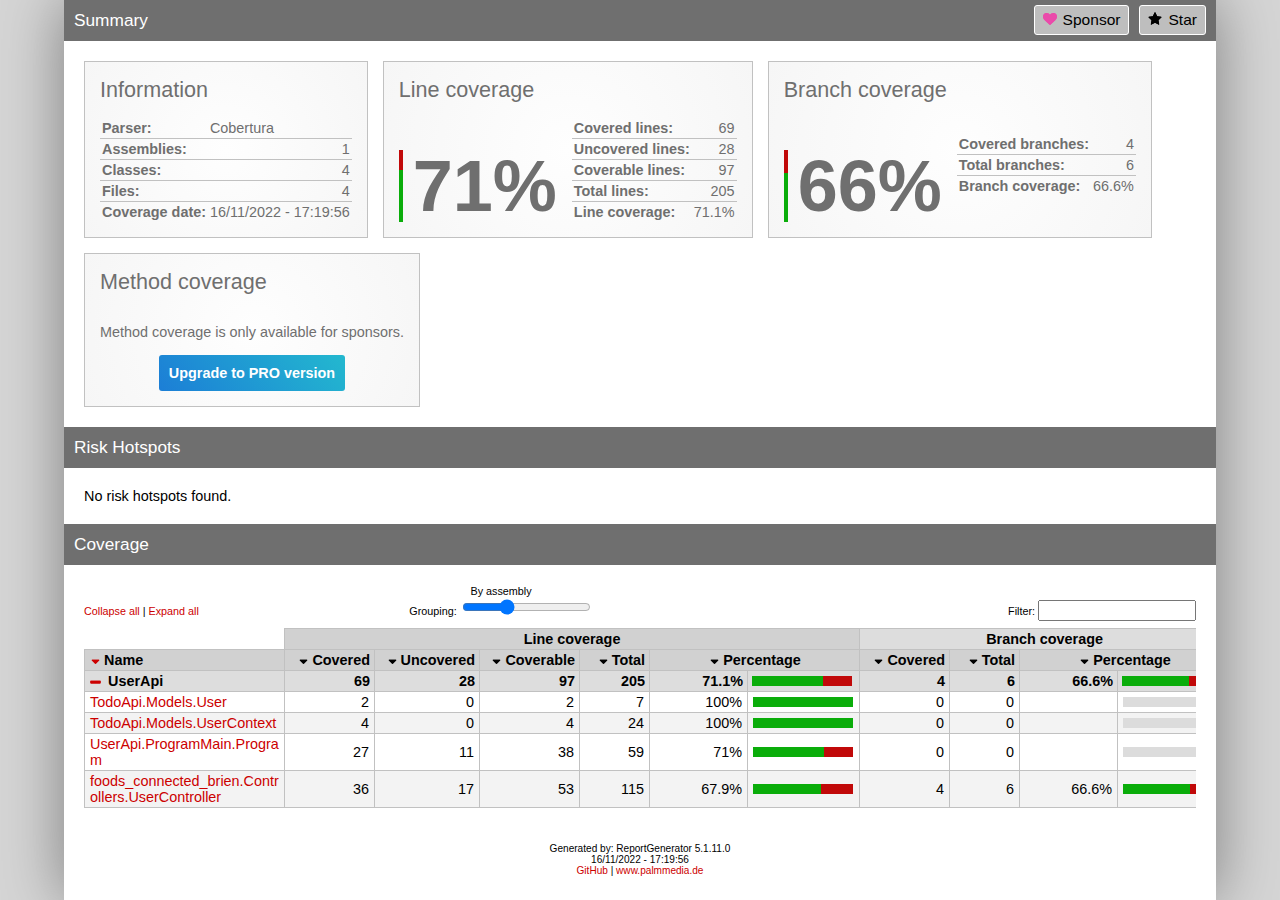
==== commit e1552499: "fixes on putting user" ====
--- a/UserApi.Tests/coverage_rendered/index.html
+++ b/UserApi.Tests/coverage_rendered/index.html
@@ -33,7 +33,7 @@
 </tr>
 <tr>
 <th>Coverage date:</th>
-<td class="limit-width " title="16/11/2022 - 11:32:38">16/11/2022 - 11:32:38</td>
+<td class="limit-width " title="16/11/2022 - 17:19:56">16/11/2022 - 17:19:56</td>
 </tr>
 </table>
 </div>
@@ -42,16 +42,16 @@
 <div class="card">
 <div class="card-header">Line coverage</div>
 <div class="card-body">
-<div class="large cardpercentagebar cardpercentagebar32">68%</div>
+<div class="large cardpercentagebar cardpercentagebar29">71%</div>
 <div class="table">
 <table>
 <tr>
 <th>Covered lines:</th>
-<td class="limit-width right" title="66">66</td>
+<td class="limit-width right" title="69">69</td>
 </tr>
 <tr>
 <th>Uncovered lines:</th>
-<td class="limit-width right" title="31">31</td>
+<td class="limit-width right" title="28">28</td>
 </tr>
 <tr>
 <th>Coverable lines:</th>
@@ -63,7 +63,7 @@
 </tr>
 <tr>
 <th>Line coverage:</th>
-<td class="limit-width right" title="66 of 97">68%</td>
+<td class="limit-width right" title="69 of 97">71.1%</td>
 </tr>
 </table>
 </div>
@@ -72,12 +72,12 @@
 <div class="card">
 <div class="card-header">Branch coverage</div>
 <div class="card-body">
-<div class="large cardpercentagebar cardpercentagebar50">50%</div>
+<div class="large cardpercentagebar cardpercentagebar33">66%</div>
 <div class="table">
 <table>
 <tr>
 <th>Covered branches:</th>
-<td class="limit-width right" title="3">3</td>
+<td class="limit-width right" title="4">4</td>
 </tr>
 <tr>
 <th>Total branches:</th>
@@ -85,7 +85,7 @@
 </tr>
 <tr>
 <th>Branch coverage:</th>
-<td class="limit-width right" title="3 of 6">50%</td>
+<td class="limit-width right" title="4 of 6">66.6%</td>
 </tr>
 </table>
 </div>
@@ -126,8 +126,8 @@
 <tr class="header"><th></th><th colspan="6" class="center">Line coverage</th><th colspan="4" class="center">Branch coverage</th></tr>
 <tr><th>Name</th><th class="right">Covered</th><th class="right">Uncovered</th><th class="right">Coverable</th><th class="right">Total</th><th class="center" colspan="2">Percentage</th><th class="right">Covered</th><th class="right">Total</th><th class="center" colspan="2">Percentage</th></tr></thead>
 <tbody>
-<tr><th>UserApi</th><th class="right">66</th><th class="right">31</th><th class="right">97</th><th class="right">205</th><th title="LineCoverage: 66/97" class="right">68%</th><th><table class="coverage"><tr><td class="green covered68">&nbsp;</td><td class="red covered32">&nbsp;</td></tr></table></th><th class="right">3</th><th class="right">6</th><th class="right" title="3/6">50%</th><th><table class="coverage"><tr><td class="green covered50">&nbsp;</td><td class="red covered50">&nbsp;</td></tr></table></th></tr>
-<tr><td><a href="UserApi_UserController.html">foods_connected_brien.Controllers.UserController</a></td><td class="right">33</td><td class="right">20</td><td class="right">53</td><td class="right">115</td><td title="LineCoverage: 33/53" class="right">62.2%</td><td><table class="coverage"><tr><td class="green covered62">&nbsp;</td><td class="red covered38">&nbsp;</td></tr></table></td><td class="right">3</td><td class="right">6</td><td class="right" title="3/6">50%</td><td><table class="coverage"><tr><td class="green covered50">&nbsp;</td><td class="red covered50">&nbsp;</td></tr></table></td></tr>
+<tr><th>UserApi</th><th class="right">69</th><th class="right">28</th><th class="right">97</th><th class="right">205</th><th title="LineCoverage: 69/97" class="right">71.1%</th><th><table class="coverage"><tr><td class="green covered71">&nbsp;</td><td class="red covered29">&nbsp;</td></tr></table></th><th class="right">4</th><th class="right">6</th><th class="right" title="4/6">66.6%</th><th><table class="coverage"><tr><td class="green covered67">&nbsp;</td><td class="red covered33">&nbsp;</td></tr></table></th></tr>
+<tr><td><a href="UserApi_UserController.html">foods_connected_brien.Controllers.UserController</a></td><td class="right">36</td><td class="right">17</td><td class="right">53</td><td class="right">115</td><td title="LineCoverage: 36/53" class="right">67.9%</td><td><table class="coverage"><tr><td class="green covered68">&nbsp;</td><td class="red covered32">&nbsp;</td></tr></table></td><td class="right">4</td><td class="right">6</td><td class="right" title="4/6">66.6%</td><td><table class="coverage"><tr><td class="green covered67">&nbsp;</td><td class="red covered33">&nbsp;</td></tr></table></td></tr>
 <tr><td><a href="UserApi_User.html">TodoApi.Models.User</a></td><td class="right">2</td><td class="right">0</td><td class="right">2</td><td class="right">7</td><td title="LineCoverage: 2/2" class="right">100%</td><td><table class="coverage"><tr><td class="green covered100">&nbsp;</td></tr></table></td><td class="right">0</td><td class="right">0</td><td class="right" title="-"></td><td><table class="coverage"><tr><td class="gray covered100">&nbsp;</td></tr></table></td></tr>
 <tr><td><a href="UserApi_UserContext.html">TodoApi.Models.UserContext</a></td><td class="right">4</td><td class="right">0</td><td class="right">4</td><td class="right">24</td><td title="LineCoverage: 4/4" class="right">100%</td><td><table class="coverage"><tr><td class="green covered100">&nbsp;</td></tr></table></td><td class="right">0</td><td class="right">0</td><td class="right" title="-"></td><td><table class="coverage"><tr><td class="gray covered100">&nbsp;</td></tr></table></td></tr>
 <tr><td><a href="UserApi_Program.html">UserApi.ProgramMain.Program</a></td><td class="right">27</td><td class="right">11</td><td class="right">38</td><td class="right">59</td><td title="LineCoverage: 27/38" class="right">71%</td><td><table class="coverage"><tr><td class="green covered71">&nbsp;</td><td class="red covered29">&nbsp;</td></tr></table></td><td class="right">0</td><td class="right">0</td><td class="right" title="-"></td><td><table class="coverage"><tr><td class="gray covered100">&nbsp;</td></tr></table></td></tr>
@@ -135,7 +135,7 @@
 </table>
 </div>
 </coverage-info>
-<div class="footer">Generated by: ReportGenerator 5.1.11.0<br />16/11/2022 - 11:32:39<br /><a href="https://github.com/danielpalme/ReportGenerator">GitHub</a> | <a href="http://www.palmmedia.de">www.palmmedia.de</a></div></div></div>
+<div class="footer">Generated by: ReportGenerator 5.1.11.0<br />16/11/2022 - 17:19:56<br /><a href="https://github.com/danielpalme/ReportGenerator">GitHub</a> | <a href="http://www.palmmedia.de">www.palmmedia.de</a></div></div></div>
 <script type="text/javascript">
 /* <![CDATA[ */
 (function() {
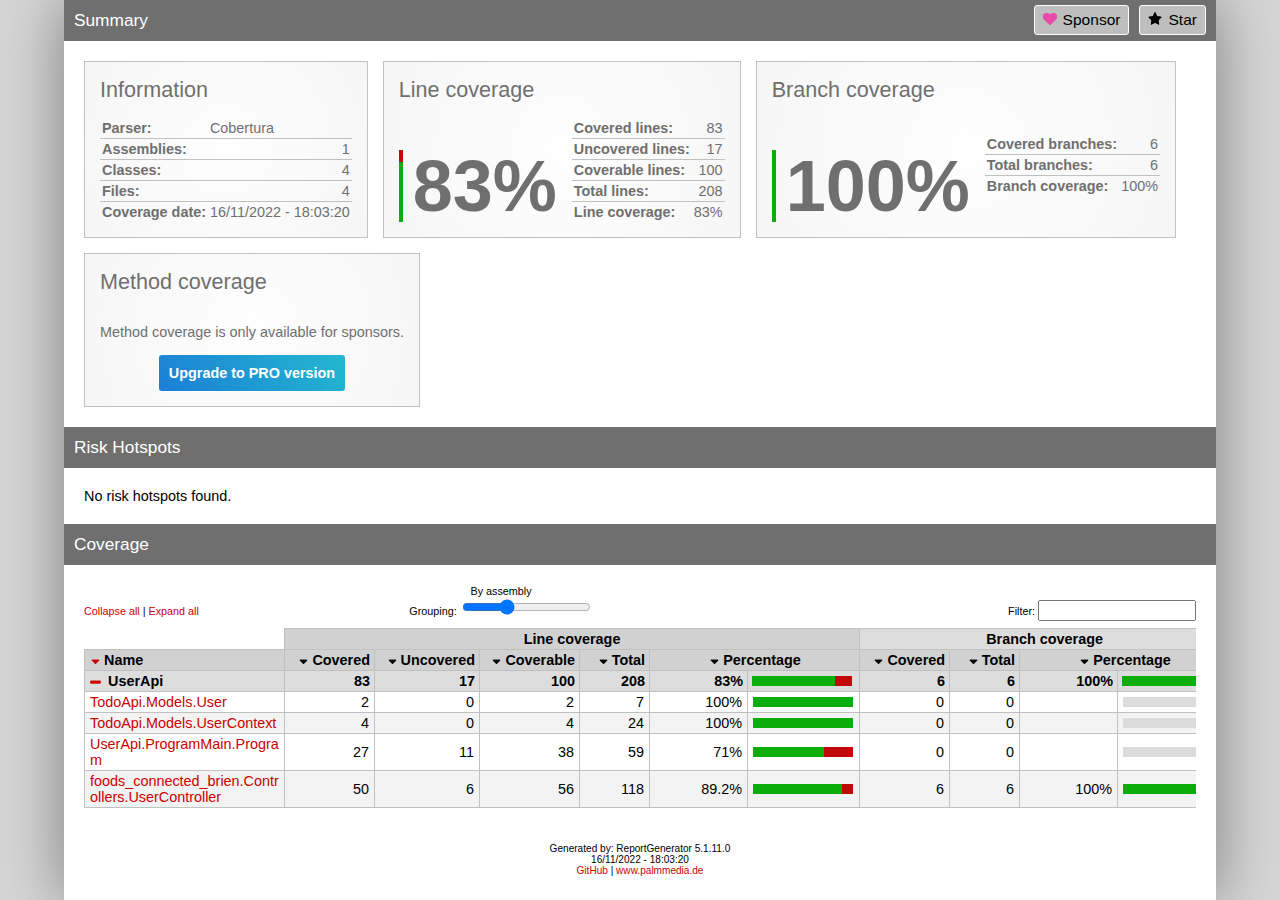
==== commit b1cff7c6: "report and md file" ====
--- a/UserApi.Tests/coverage_rendered/index.html
+++ b/UserApi.Tests/coverage_rendered/index.html
@@ -33,7 +33,7 @@
 </tr>
 <tr>
 <th>Coverage date:</th>
-<td class="limit-width " title="16/11/2022 - 17:19:56">16/11/2022 - 17:19:56</td>
+<td class="limit-width " title="16/11/2022 - 18:03:20">16/11/2022 - 18:03:20</td>
 </tr>
 </table>
 </div>
@@ -42,28 +42,28 @@
 <div class="card">
 <div class="card-header">Line coverage</div>
 <div class="card-body">
-<div class="large cardpercentagebar cardpercentagebar29">71%</div>
+<div class="large cardpercentagebar cardpercentagebar17">83%</div>
 <div class="table">
 <table>
 <tr>
 <th>Covered lines:</th>
-<td class="limit-width right" title="69">69</td>
+<td class="limit-width right" title="83">83</td>
 </tr>
 <tr>
 <th>Uncovered lines:</th>
-<td class="limit-width right" title="28">28</td>
+<td class="limit-width right" title="17">17</td>
 </tr>
 <tr>
 <th>Coverable lines:</th>
-<td class="limit-width right" title="97">97</td>
+<td class="limit-width right" title="100">100</td>
 </tr>
 <tr>
 <th>Total lines:</th>
-<td class="limit-width right" title="205">205</td>
+<td class="limit-width right" title="208">208</td>
 </tr>
 <tr>
 <th>Line coverage:</th>
-<td class="limit-width right" title="69 of 97">71.1%</td>
+<td class="limit-width right" title="83 of 100">83%</td>
 </tr>
 </table>
 </div>
@@ -72,12 +72,12 @@
 <div class="card">
 <div class="card-header">Branch coverage</div>
 <div class="card-body">
-<div class="large cardpercentagebar cardpercentagebar33">66%</div>
+<div class="large cardpercentagebar cardpercentagebar0">100%</div>
 <div class="table">
 <table>
 <tr>
 <th>Covered branches:</th>
-<td class="limit-width right" title="4">4</td>
+<td class="limit-width right" title="6">6</td>
 </tr>
 <tr>
 <th>Total branches:</th>
@@ -85,7 +85,7 @@
 </tr>
 <tr>
 <th>Branch coverage:</th>
-<td class="limit-width right" title="4 of 6">66.6%</td>
+<td class="limit-width right" title="6 of 6">100%</td>
 </tr>
 </table>
 </div>
@@ -126,8 +126,8 @@
 <tr class="header"><th></th><th colspan="6" class="center">Line coverage</th><th colspan="4" class="center">Branch coverage</th></tr>
 <tr><th>Name</th><th class="right">Covered</th><th class="right">Uncovered</th><th class="right">Coverable</th><th class="right">Total</th><th class="center" colspan="2">Percentage</th><th class="right">Covered</th><th class="right">Total</th><th class="center" colspan="2">Percentage</th></tr></thead>
 <tbody>
-<tr><th>UserApi</th><th class="right">69</th><th class="right">28</th><th class="right">97</th><th class="right">205</th><th title="LineCoverage: 69/97" class="right">71.1%</th><th><table class="coverage"><tr><td class="green covered71">&nbsp;</td><td class="red covered29">&nbsp;</td></tr></table></th><th class="right">4</th><th class="right">6</th><th class="right" title="4/6">66.6%</th><th><table class="coverage"><tr><td class="green covered67">&nbsp;</td><td class="red covered33">&nbsp;</td></tr></table></th></tr>
-<tr><td><a href="UserApi_UserController.html">foods_connected_brien.Controllers.UserController</a></td><td class="right">36</td><td class="right">17</td><td class="right">53</td><td class="right">115</td><td title="LineCoverage: 36/53" class="right">67.9%</td><td><table class="coverage"><tr><td class="green covered68">&nbsp;</td><td class="red covered32">&nbsp;</td></tr></table></td><td class="right">4</td><td class="right">6</td><td class="right" title="4/6">66.6%</td><td><table class="coverage"><tr><td class="green covered67">&nbsp;</td><td class="red covered33">&nbsp;</td></tr></table></td></tr>
+<tr><th>UserApi</th><th class="right">83</th><th class="right">17</th><th class="right">100</th><th class="right">208</th><th title="LineCoverage: 83/100" class="right">83%</th><th><table class="coverage"><tr><td class="green covered83">&nbsp;</td><td class="red covered17">&nbsp;</td></tr></table></th><th class="right">6</th><th class="right">6</th><th class="right" title="6/6">100%</th><th><table class="coverage"><tr><td class="green covered100">&nbsp;</td></tr></table></th></tr>
+<tr><td><a href="UserApi_UserController.html">foods_connected_brien.Controllers.UserController</a></td><td class="right">50</td><td class="right">6</td><td class="right">56</td><td class="right">118</td><td title="LineCoverage: 50/56" class="right">89.2%</td><td><table class="coverage"><tr><td class="green covered89">&nbsp;</td><td class="red covered11">&nbsp;</td></tr></table></td><td class="right">6</td><td class="right">6</td><td class="right" title="6/6">100%</td><td><table class="coverage"><tr><td class="green covered100">&nbsp;</td></tr></table></td></tr>
 <tr><td><a href="UserApi_User.html">TodoApi.Models.User</a></td><td class="right">2</td><td class="right">0</td><td class="right">2</td><td class="right">7</td><td title="LineCoverage: 2/2" class="right">100%</td><td><table class="coverage"><tr><td class="green covered100">&nbsp;</td></tr></table></td><td class="right">0</td><td class="right">0</td><td class="right" title="-"></td><td><table class="coverage"><tr><td class="gray covered100">&nbsp;</td></tr></table></td></tr>
 <tr><td><a href="UserApi_UserContext.html">TodoApi.Models.UserContext</a></td><td class="right">4</td><td class="right">0</td><td class="right">4</td><td class="right">24</td><td title="LineCoverage: 4/4" class="right">100%</td><td><table class="coverage"><tr><td class="green covered100">&nbsp;</td></tr></table></td><td class="right">0</td><td class="right">0</td><td class="right" title="-"></td><td><table class="coverage"><tr><td class="gray covered100">&nbsp;</td></tr></table></td></tr>
 <tr><td><a href="UserApi_Program.html">UserApi.ProgramMain.Program</a></td><td class="right">27</td><td class="right">11</td><td class="right">38</td><td class="right">59</td><td title="LineCoverage: 27/38" class="right">71%</td><td><table class="coverage"><tr><td class="green covered71">&nbsp;</td><td class="red covered29">&nbsp;</td></tr></table></td><td class="right">0</td><td class="right">0</td><td class="right" title="-"></td><td><table class="coverage"><tr><td class="gray covered100">&nbsp;</td></tr></table></td></tr>
@@ -135,7 +135,7 @@
 </table>
 </div>
 </coverage-info>
-<div class="footer">Generated by: ReportGenerator 5.1.11.0<br />16/11/2022 - 17:19:56<br /><a href="https://github.com/danielpalme/ReportGenerator">GitHub</a> | <a href="http://www.palmmedia.de">www.palmmedia.de</a></div></div></div>
+<div class="footer">Generated by: ReportGenerator 5.1.11.0<br />16/11/2022 - 18:03:20<br /><a href="https://github.com/danielpalme/ReportGenerator">GitHub</a> | <a href="http://www.palmmedia.de">www.palmmedia.de</a></div></div></div>
 <script type="text/javascript">
 /* <![CDATA[ */
 (function() {
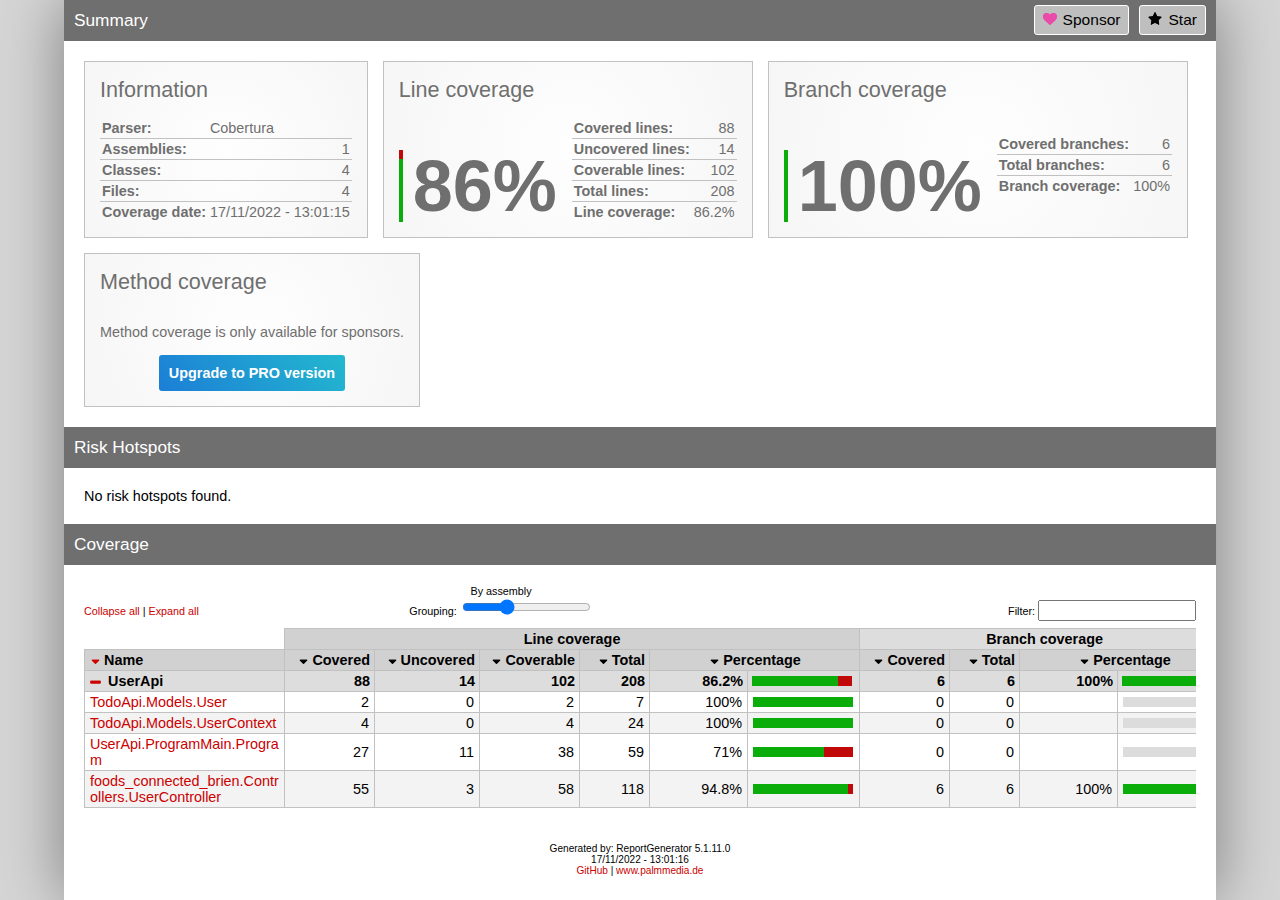
==== commit 77d12f58: "documentation and fixed tests" ====
--- a/UserApi.Tests/coverage_rendered/index.html
+++ b/UserApi.Tests/coverage_rendered/index.html
@@ -33,7 +33,7 @@
 </tr>
 <tr>
 <th>Coverage date:</th>
-<td class="limit-width " title="16/11/2022 - 18:03:20">16/11/2022 - 18:03:20</td>
+<td class="limit-width " title="17/11/2022 - 13:01:15">17/11/2022 - 13:01:15</td>
 </tr>
 </table>
 </div>
@@ -42,20 +42,20 @@
 <div class="card">
 <div class="card-header">Line coverage</div>
 <div class="card-body">
-<div class="large cardpercentagebar cardpercentagebar17">83%</div>
+<div class="large cardpercentagebar cardpercentagebar14">86%</div>
 <div class="table">
 <table>
 <tr>
 <th>Covered lines:</th>
-<td class="limit-width right" title="83">83</td>
+<td class="limit-width right" title="88">88</td>
 </tr>
 <tr>
 <th>Uncovered lines:</th>
-<td class="limit-width right" title="17">17</td>
+<td class="limit-width right" title="14">14</td>
 </tr>
 <tr>
 <th>Coverable lines:</th>
-<td class="limit-width right" title="100">100</td>
+<td class="limit-width right" title="102">102</td>
 </tr>
 <tr>
 <th>Total lines:</th>
@@ -63,7 +63,7 @@
 </tr>
 <tr>
 <th>Line coverage:</th>
-<td class="limit-width right" title="83 of 100">83%</td>
+<td class="limit-width right" title="88 of 102">86.2%</td>
 </tr>
 </table>
 </div>
@@ -126,8 +126,8 @@
 <tr class="header"><th></th><th colspan="6" class="center">Line coverage</th><th colspan="4" class="center">Branch coverage</th></tr>
 <tr><th>Name</th><th class="right">Covered</th><th class="right">Uncovered</th><th class="right">Coverable</th><th class="right">Total</th><th class="center" colspan="2">Percentage</th><th class="right">Covered</th><th class="right">Total</th><th class="center" colspan="2">Percentage</th></tr></thead>
 <tbody>
-<tr><th>UserApi</th><th class="right">83</th><th class="right">17</th><th class="right">100</th><th class="right">208</th><th title="LineCoverage: 83/100" class="right">83%</th><th><table class="coverage"><tr><td class="green covered83">&nbsp;</td><td class="red covered17">&nbsp;</td></tr></table></th><th class="right">6</th><th class="right">6</th><th class="right" title="6/6">100%</th><th><table class="coverage"><tr><td class="green covered100">&nbsp;</td></tr></table></th></tr>
-<tr><td><a href="UserApi_UserController.html">foods_connected_brien.Controllers.UserController</a></td><td class="right">50</td><td class="right">6</td><td class="right">56</td><td class="right">118</td><td title="LineCoverage: 50/56" class="right">89.2%</td><td><table class="coverage"><tr><td class="green covered89">&nbsp;</td><td class="red covered11">&nbsp;</td></tr></table></td><td class="right">6</td><td class="right">6</td><td class="right" title="6/6">100%</td><td><table class="coverage"><tr><td class="green covered100">&nbsp;</td></tr></table></td></tr>
+<tr><th>UserApi</th><th class="right">88</th><th class="right">14</th><th class="right">102</th><th class="right">208</th><th title="LineCoverage: 88/102" class="right">86.2%</th><th><table class="coverage"><tr><td class="green covered86">&nbsp;</td><td class="red covered14">&nbsp;</td></tr></table></th><th class="right">6</th><th class="right">6</th><th class="right" title="6/6">100%</th><th><table class="coverage"><tr><td class="green covered100">&nbsp;</td></tr></table></th></tr>
+<tr><td><a href="UserApi_UserController.html">foods_connected_brien.Controllers.UserController</a></td><td class="right">55</td><td class="right">3</td><td class="right">58</td><td class="right">118</td><td title="LineCoverage: 55/58" class="right">94.8%</td><td><table class="coverage"><tr><td class="green covered95">&nbsp;</td><td class="red covered5">&nbsp;</td></tr></table></td><td class="right">6</td><td class="right">6</td><td class="right" title="6/6">100%</td><td><table class="coverage"><tr><td class="green covered100">&nbsp;</td></tr></table></td></tr>
 <tr><td><a href="UserApi_User.html">TodoApi.Models.User</a></td><td class="right">2</td><td class="right">0</td><td class="right">2</td><td class="right">7</td><td title="LineCoverage: 2/2" class="right">100%</td><td><table class="coverage"><tr><td class="green covered100">&nbsp;</td></tr></table></td><td class="right">0</td><td class="right">0</td><td class="right" title="-"></td><td><table class="coverage"><tr><td class="gray covered100">&nbsp;</td></tr></table></td></tr>
 <tr><td><a href="UserApi_UserContext.html">TodoApi.Models.UserContext</a></td><td class="right">4</td><td class="right">0</td><td class="right">4</td><td class="right">24</td><td title="LineCoverage: 4/4" class="right">100%</td><td><table class="coverage"><tr><td class="green covered100">&nbsp;</td></tr></table></td><td class="right">0</td><td class="right">0</td><td class="right" title="-"></td><td><table class="coverage"><tr><td class="gray covered100">&nbsp;</td></tr></table></td></tr>
 <tr><td><a href="UserApi_Program.html">UserApi.ProgramMain.Program</a></td><td class="right">27</td><td class="right">11</td><td class="right">38</td><td class="right">59</td><td title="LineCoverage: 27/38" class="right">71%</td><td><table class="coverage"><tr><td class="green covered71">&nbsp;</td><td class="red covered29">&nbsp;</td></tr></table></td><td class="right">0</td><td class="right">0</td><td class="right" title="-"></td><td><table class="coverage"><tr><td class="gray covered100">&nbsp;</td></tr></table></td></tr>
@@ -135,7 +135,7 @@
 </table>
 </div>
 </coverage-info>
-<div class="footer">Generated by: ReportGenerator 5.1.11.0<br />16/11/2022 - 18:03:20<br /><a href="https://github.com/danielpalme/ReportGenerator">GitHub</a> | <a href="http://www.palmmedia.de">www.palmmedia.de</a></div></div></div>
+<div class="footer">Generated by: ReportGenerator 5.1.11.0<br />17/11/2022 - 13:01:16<br /><a href="https://github.com/danielpalme/ReportGenerator">GitHub</a> | <a href="http://www.palmmedia.de">www.palmmedia.de</a></div></div></div>
 <script type="text/javascript">
 /* <![CDATA[ */
 (function() {
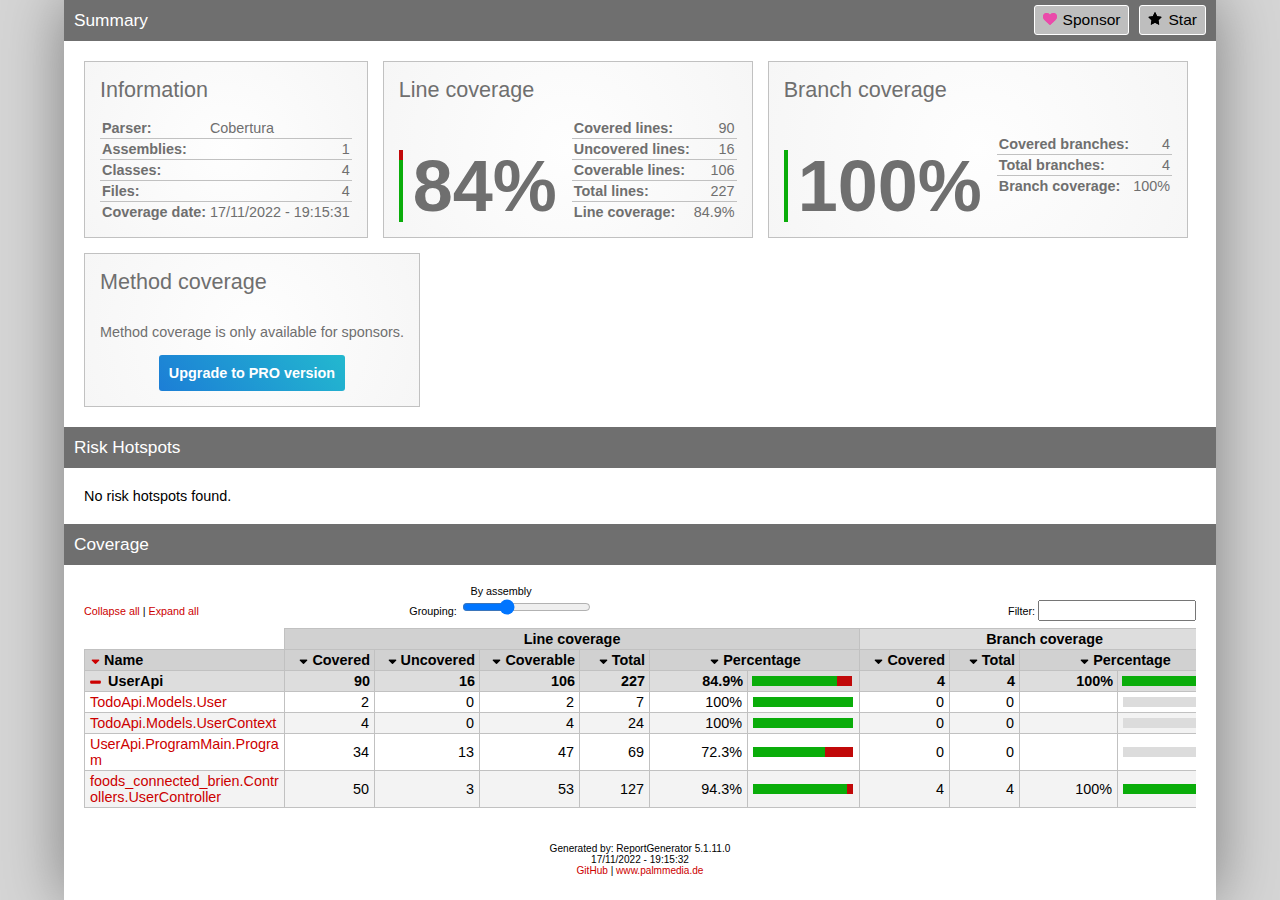
==== commit d41ec9cc: "removed non specification methods and altered returns" ====
--- a/UserApi.Tests/coverage_rendered/index.html
+++ b/UserApi.Tests/coverage_rendered/index.html
@@ -33,7 +33,7 @@
 </tr>
 <tr>
 <th>Coverage date:</th>
-<td class="limit-width " title="17/11/2022 - 13:01:15">17/11/2022 - 13:01:15</td>
+<td class="limit-width " title="17/11/2022 - 19:15:31">17/11/2022 - 19:15:31</td>
 </tr>
 </table>
 </div>
@@ -42,28 +42,28 @@
 <div class="card">
 <div class="card-header">Line coverage</div>
 <div class="card-body">
-<div class="large cardpercentagebar cardpercentagebar14">86%</div>
+<div class="large cardpercentagebar cardpercentagebar15">84%</div>
 <div class="table">
 <table>
 <tr>
 <th>Covered lines:</th>
-<td class="limit-width right" title="88">88</td>
+<td class="limit-width right" title="90">90</td>
 </tr>
 <tr>
 <th>Uncovered lines:</th>
-<td class="limit-width right" title="14">14</td>
+<td class="limit-width right" title="16">16</td>
 </tr>
 <tr>
 <th>Coverable lines:</th>
-<td class="limit-width right" title="102">102</td>
+<td class="limit-width right" title="106">106</td>
 </tr>
 <tr>
 <th>Total lines:</th>
-<td class="limit-width right" title="208">208</td>
+<td class="limit-width right" title="227">227</td>
 </tr>
 <tr>
 <th>Line coverage:</th>
-<td class="limit-width right" title="88 of 102">86.2%</td>
+<td class="limit-width right" title="90 of 106">84.9%</td>
 </tr>
 </table>
 </div>
@@ -77,15 +77,15 @@
 <table>
 <tr>
 <th>Covered branches:</th>
-<td class="limit-width right" title="6">6</td>
+<td class="limit-width right" title="4">4</td>
 </tr>
 <tr>
 <th>Total branches:</th>
-<td class="limit-width right" title="6">6</td>
+<td class="limit-width right" title="4">4</td>
 </tr>
 <tr>
 <th>Branch coverage:</th>
-<td class="limit-width right" title="6 of 6">100%</td>
+<td class="limit-width right" title="4 of 4">100%</td>
 </tr>
 </table>
 </div>
@@ -126,16 +126,16 @@
 <tr class="header"><th></th><th colspan="6" class="center">Line coverage</th><th colspan="4" class="center">Branch coverage</th></tr>
 <tr><th>Name</th><th class="right">Covered</th><th class="right">Uncovered</th><th class="right">Coverable</th><th class="right">Total</th><th class="center" colspan="2">Percentage</th><th class="right">Covered</th><th class="right">Total</th><th class="center" colspan="2">Percentage</th></tr></thead>
 <tbody>
-<tr><th>UserApi</th><th class="right">88</th><th class="right">14</th><th class="right">102</th><th class="right">208</th><th title="LineCoverage: 88/102" class="right">86.2%</th><th><table class="coverage"><tr><td class="green covered86">&nbsp;</td><td class="red covered14">&nbsp;</td></tr></table></th><th class="right">6</th><th class="right">6</th><th class="right" title="6/6">100%</th><th><table class="coverage"><tr><td class="green covered100">&nbsp;</td></tr></table></th></tr>
-<tr><td><a href="UserApi_UserController.html">foods_connected_brien.Controllers.UserController</a></td><td class="right">55</td><td class="right">3</td><td class="right">58</td><td class="right">118</td><td title="LineCoverage: 55/58" class="right">94.8%</td><td><table class="coverage"><tr><td class="green covered95">&nbsp;</td><td class="red covered5">&nbsp;</td></tr></table></td><td class="right">6</td><td class="right">6</td><td class="right" title="6/6">100%</td><td><table class="coverage"><tr><td class="green covered100">&nbsp;</td></tr></table></td></tr>
+<tr><th>UserApi</th><th class="right">90</th><th class="right">16</th><th class="right">106</th><th class="right">227</th><th title="LineCoverage: 90/106" class="right">84.9%</th><th><table class="coverage"><tr><td class="green covered85">&nbsp;</td><td class="red covered15">&nbsp;</td></tr></table></th><th class="right">4</th><th class="right">4</th><th class="right" title="4/4">100%</th><th><table class="coverage"><tr><td class="green covered100">&nbsp;</td></tr></table></th></tr>
+<tr><td><a href="UserApi_UserController.html">foods_connected_brien.Controllers.UserController</a></td><td class="right">50</td><td class="right">3</td><td class="right">53</td><td class="right">127</td><td title="LineCoverage: 50/53" class="right">94.3%</td><td><table class="coverage"><tr><td class="green covered94">&nbsp;</td><td class="red covered6">&nbsp;</td></tr></table></td><td class="right">4</td><td class="right">4</td><td class="right" title="4/4">100%</td><td><table class="coverage"><tr><td class="green covered100">&nbsp;</td></tr></table></td></tr>
 <tr><td><a href="UserApi_User.html">TodoApi.Models.User</a></td><td class="right">2</td><td class="right">0</td><td class="right">2</td><td class="right">7</td><td title="LineCoverage: 2/2" class="right">100%</td><td><table class="coverage"><tr><td class="green covered100">&nbsp;</td></tr></table></td><td class="right">0</td><td class="right">0</td><td class="right" title="-"></td><td><table class="coverage"><tr><td class="gray covered100">&nbsp;</td></tr></table></td></tr>
 <tr><td><a href="UserApi_UserContext.html">TodoApi.Models.UserContext</a></td><td class="right">4</td><td class="right">0</td><td class="right">4</td><td class="right">24</td><td title="LineCoverage: 4/4" class="right">100%</td><td><table class="coverage"><tr><td class="green covered100">&nbsp;</td></tr></table></td><td class="right">0</td><td class="right">0</td><td class="right" title="-"></td><td><table class="coverage"><tr><td class="gray covered100">&nbsp;</td></tr></table></td></tr>
-<tr><td><a href="UserApi_Program.html">UserApi.ProgramMain.Program</a></td><td class="right">27</td><td class="right">11</td><td class="right">38</td><td class="right">59</td><td title="LineCoverage: 27/38" class="right">71%</td><td><table class="coverage"><tr><td class="green covered71">&nbsp;</td><td class="red covered29">&nbsp;</td></tr></table></td><td class="right">0</td><td class="right">0</td><td class="right" title="-"></td><td><table class="coverage"><tr><td class="gray covered100">&nbsp;</td></tr></table></td></tr>
+<tr><td><a href="UserApi_Program.html">UserApi.ProgramMain.Program</a></td><td class="right">34</td><td class="right">13</td><td class="right">47</td><td class="right">69</td><td title="LineCoverage: 34/47" class="right">72.3%</td><td><table class="coverage"><tr><td class="green covered72">&nbsp;</td><td class="red covered28">&nbsp;</td></tr></table></td><td class="right">0</td><td class="right">0</td><td class="right" title="-"></td><td><table class="coverage"><tr><td class="gray covered100">&nbsp;</td></tr></table></td></tr>
 </tbody>
 </table>
 </div>
 </coverage-info>
-<div class="footer">Generated by: ReportGenerator 5.1.11.0<br />17/11/2022 - 13:01:16<br /><a href="https://github.com/danielpalme/ReportGenerator">GitHub</a> | <a href="http://www.palmmedia.de">www.palmmedia.de</a></div></div></div>
+<div class="footer">Generated by: ReportGenerator 5.1.11.0<br />17/11/2022 - 19:15:32<br /><a href="https://github.com/danielpalme/ReportGenerator">GitHub</a> | <a href="http://www.palmmedia.de">www.palmmedia.de</a></div></div></div>
 <script type="text/javascript">
 /* <![CDATA[ */
 (function() {
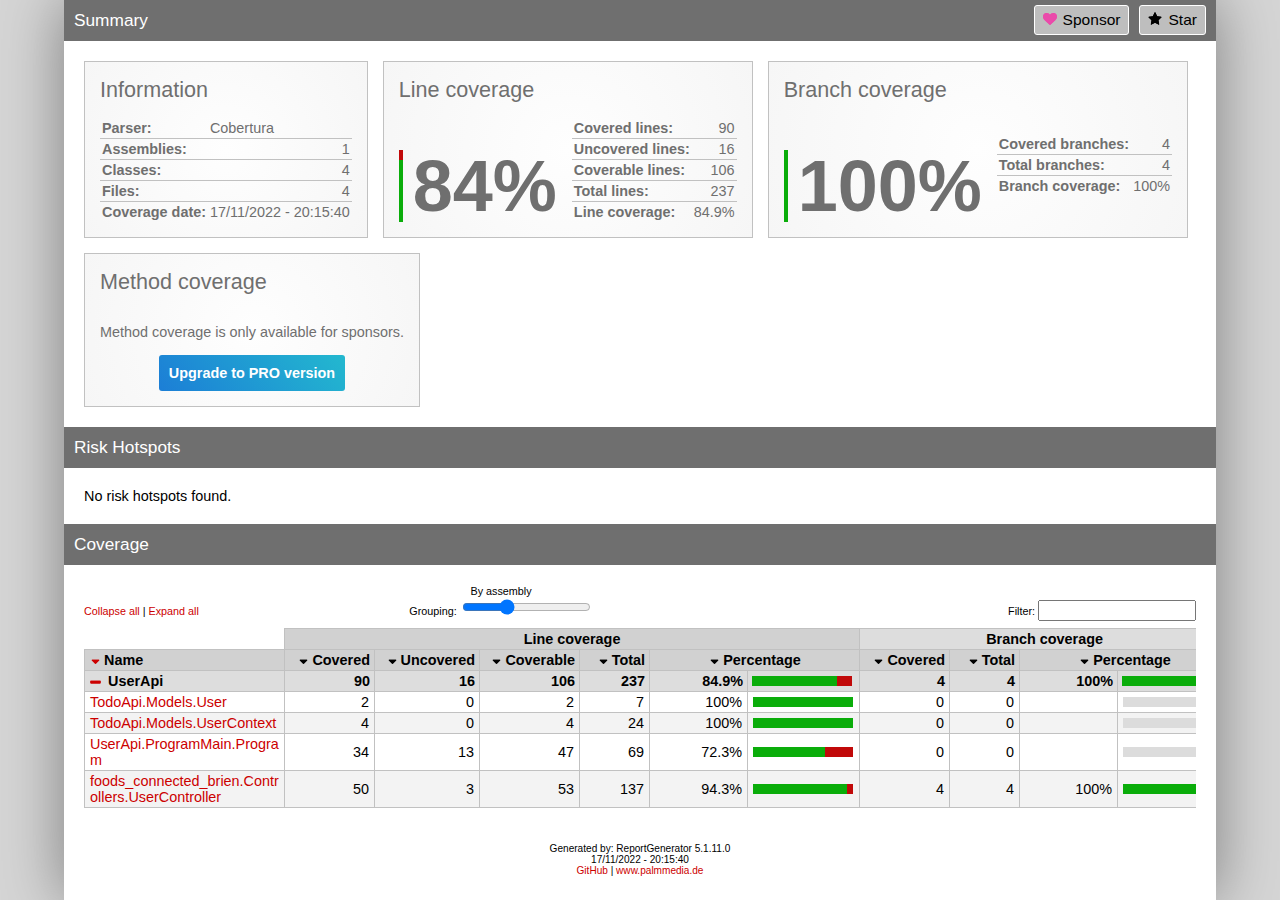
==== commit 886690e8: "cleaned-up UI and response status codes/ messages" ====
--- a/UserApi.Tests/coverage_rendered/index.html
+++ b/UserApi.Tests/coverage_rendered/index.html
@@ -33,7 +33,7 @@
 </tr>
 <tr>
 <th>Coverage date:</th>
-<td class="limit-width " title="17/11/2022 - 19:15:31">17/11/2022 - 19:15:31</td>
+<td class="limit-width " title="17/11/2022 - 20:15:40">17/11/2022 - 20:15:40</td>
 </tr>
 </table>
 </div>
@@ -59,7 +59,7 @@
 </tr>
 <tr>
 <th>Total lines:</th>
-<td class="limit-width right" title="227">227</td>
+<td class="limit-width right" title="237">237</td>
 </tr>
 <tr>
 <th>Line coverage:</th>
@@ -126,8 +126,8 @@
 <tr class="header"><th></th><th colspan="6" class="center">Line coverage</th><th colspan="4" class="center">Branch coverage</th></tr>
 <tr><th>Name</th><th class="right">Covered</th><th class="right">Uncovered</th><th class="right">Coverable</th><th class="right">Total</th><th class="center" colspan="2">Percentage</th><th class="right">Covered</th><th class="right">Total</th><th class="center" colspan="2">Percentage</th></tr></thead>
 <tbody>
-<tr><th>UserApi</th><th class="right">90</th><th class="right">16</th><th class="right">106</th><th class="right">227</th><th title="LineCoverage: 90/106" class="right">84.9%</th><th><table class="coverage"><tr><td class="green covered85">&nbsp;</td><td class="red covered15">&nbsp;</td></tr></table></th><th class="right">4</th><th class="right">4</th><th class="right" title="4/4">100%</th><th><table class="coverage"><tr><td class="green covered100">&nbsp;</td></tr></table></th></tr>
-<tr><td><a href="UserApi_UserController.html">foods_connected_brien.Controllers.UserController</a></td><td class="right">50</td><td class="right">3</td><td class="right">53</td><td class="right">127</td><td title="LineCoverage: 50/53" class="right">94.3%</td><td><table class="coverage"><tr><td class="green covered94">&nbsp;</td><td class="red covered6">&nbsp;</td></tr></table></td><td class="right">4</td><td class="right">4</td><td class="right" title="4/4">100%</td><td><table class="coverage"><tr><td class="green covered100">&nbsp;</td></tr></table></td></tr>
+<tr><th>UserApi</th><th class="right">90</th><th class="right">16</th><th class="right">106</th><th class="right">237</th><th title="LineCoverage: 90/106" class="right">84.9%</th><th><table class="coverage"><tr><td class="green covered85">&nbsp;</td><td class="red covered15">&nbsp;</td></tr></table></th><th class="right">4</th><th class="right">4</th><th class="right" title="4/4">100%</th><th><table class="coverage"><tr><td class="green covered100">&nbsp;</td></tr></table></th></tr>
+<tr><td><a href="UserApi_UserController.html">foods_connected_brien.Controllers.UserController</a></td><td class="right">50</td><td class="right">3</td><td class="right">53</td><td class="right">137</td><td title="LineCoverage: 50/53" class="right">94.3%</td><td><table class="coverage"><tr><td class="green covered94">&nbsp;</td><td class="red covered6">&nbsp;</td></tr></table></td><td class="right">4</td><td class="right">4</td><td class="right" title="4/4">100%</td><td><table class="coverage"><tr><td class="green covered100">&nbsp;</td></tr></table></td></tr>
 <tr><td><a href="UserApi_User.html">TodoApi.Models.User</a></td><td class="right">2</td><td class="right">0</td><td class="right">2</td><td class="right">7</td><td title="LineCoverage: 2/2" class="right">100%</td><td><table class="coverage"><tr><td class="green covered100">&nbsp;</td></tr></table></td><td class="right">0</td><td class="right">0</td><td class="right" title="-"></td><td><table class="coverage"><tr><td class="gray covered100">&nbsp;</td></tr></table></td></tr>
 <tr><td><a href="UserApi_UserContext.html">TodoApi.Models.UserContext</a></td><td class="right">4</td><td class="right">0</td><td class="right">4</td><td class="right">24</td><td title="LineCoverage: 4/4" class="right">100%</td><td><table class="coverage"><tr><td class="green covered100">&nbsp;</td></tr></table></td><td class="right">0</td><td class="right">0</td><td class="right" title="-"></td><td><table class="coverage"><tr><td class="gray covered100">&nbsp;</td></tr></table></td></tr>
 <tr><td><a href="UserApi_Program.html">UserApi.ProgramMain.Program</a></td><td class="right">34</td><td class="right">13</td><td class="right">47</td><td class="right">69</td><td title="LineCoverage: 34/47" class="right">72.3%</td><td><table class="coverage"><tr><td class="green covered72">&nbsp;</td><td class="red covered28">&nbsp;</td></tr></table></td><td class="right">0</td><td class="right">0</td><td class="right" title="-"></td><td><table class="coverage"><tr><td class="gray covered100">&nbsp;</td></tr></table></td></tr>
@@ -135,7 +135,7 @@
 </table>
 </div>
 </coverage-info>
-<div class="footer">Generated by: ReportGenerator 5.1.11.0<br />17/11/2022 - 19:15:32<br /><a href="https://github.com/danielpalme/ReportGenerator">GitHub</a> | <a href="http://www.palmmedia.de">www.palmmedia.de</a></div></div></div>
+<div class="footer">Generated by: ReportGenerator 5.1.11.0<br />17/11/2022 - 20:15:40<br /><a href="https://github.com/danielpalme/ReportGenerator">GitHub</a> | <a href="http://www.palmmedia.de">www.palmmedia.de</a></div></div></div>
 <script type="text/javascript">
 /* <![CDATA[ */
 (function() {
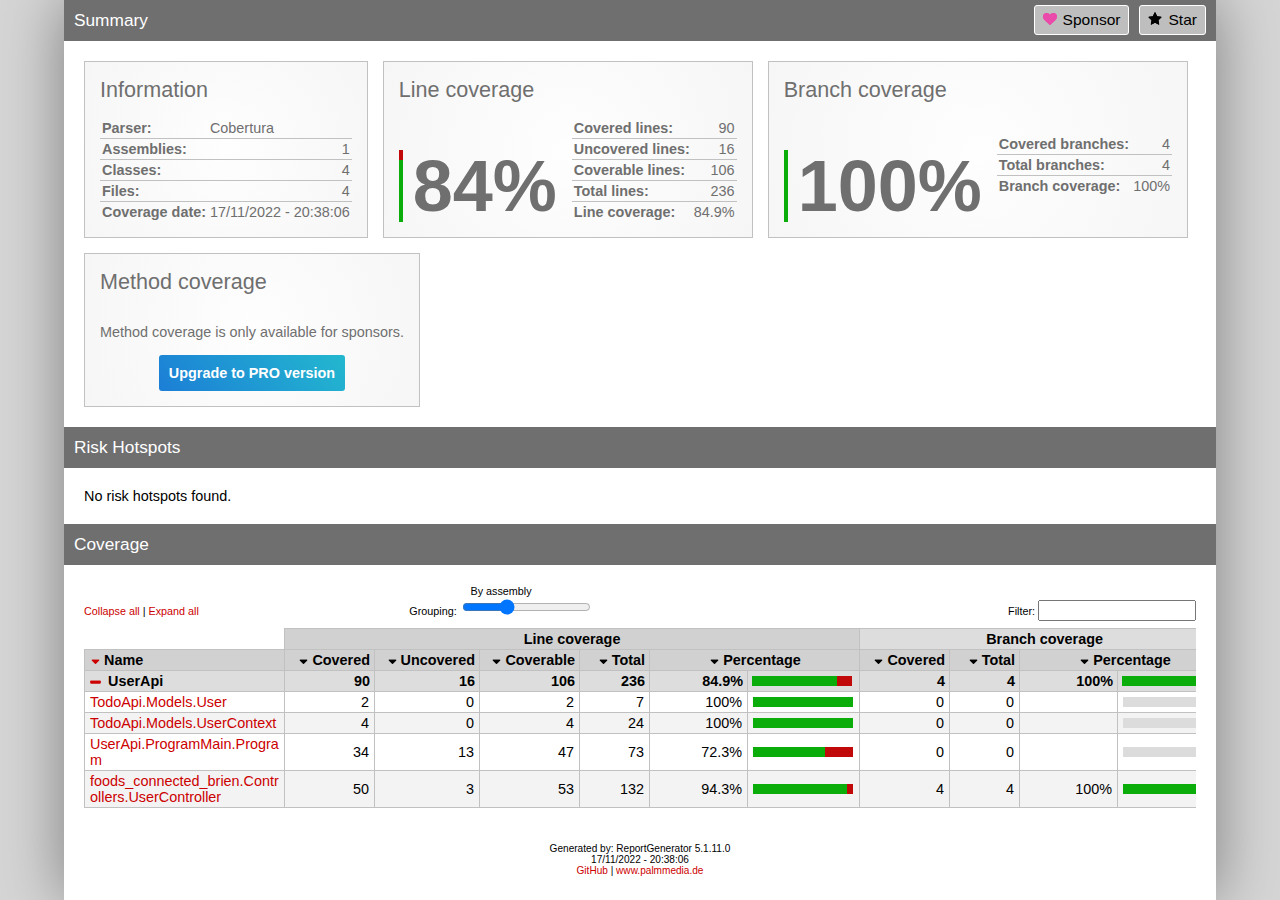
==== commit 5195a956: "cleanup variable names, remove unused classes" ====
--- a/UserApi.Tests/coverage_rendered/index.html
+++ b/UserApi.Tests/coverage_rendered/index.html
@@ -33,7 +33,7 @@
 </tr>
 <tr>
 <th>Coverage date:</th>
-<td class="limit-width " title="17/11/2022 - 20:15:40">17/11/2022 - 20:15:40</td>
+<td class="limit-width " title="17/11/2022 - 20:38:06">17/11/2022 - 20:38:06</td>
 </tr>
 </table>
 </div>
@@ -59,7 +59,7 @@
 </tr>
 <tr>
 <th>Total lines:</th>
-<td class="limit-width right" title="237">237</td>
+<td class="limit-width right" title="236">236</td>
 </tr>
 <tr>
 <th>Line coverage:</th>
@@ -126,16 +126,16 @@
 <tr class="header"><th></th><th colspan="6" class="center">Line coverage</th><th colspan="4" class="center">Branch coverage</th></tr>
 <tr><th>Name</th><th class="right">Covered</th><th class="right">Uncovered</th><th class="right">Coverable</th><th class="right">Total</th><th class="center" colspan="2">Percentage</th><th class="right">Covered</th><th class="right">Total</th><th class="center" colspan="2">Percentage</th></tr></thead>
 <tbody>
-<tr><th>UserApi</th><th class="right">90</th><th class="right">16</th><th class="right">106</th><th class="right">237</th><th title="LineCoverage: 90/106" class="right">84.9%</th><th><table class="coverage"><tr><td class="green covered85">&nbsp;</td><td class="red covered15">&nbsp;</td></tr></table></th><th class="right">4</th><th class="right">4</th><th class="right" title="4/4">100%</th><th><table class="coverage"><tr><td class="green covered100">&nbsp;</td></tr></table></th></tr>
-<tr><td><a href="UserApi_UserController.html">foods_connected_brien.Controllers.UserController</a></td><td class="right">50</td><td class="right">3</td><td class="right">53</td><td class="right">137</td><td title="LineCoverage: 50/53" class="right">94.3%</td><td><table class="coverage"><tr><td class="green covered94">&nbsp;</td><td class="red covered6">&nbsp;</td></tr></table></td><td class="right">4</td><td class="right">4</td><td class="right" title="4/4">100%</td><td><table class="coverage"><tr><td class="green covered100">&nbsp;</td></tr></table></td></tr>
+<tr><th>UserApi</th><th class="right">90</th><th class="right">16</th><th class="right">106</th><th class="right">236</th><th title="LineCoverage: 90/106" class="right">84.9%</th><th><table class="coverage"><tr><td class="green covered85">&nbsp;</td><td class="red covered15">&nbsp;</td></tr></table></th><th class="right">4</th><th class="right">4</th><th class="right" title="4/4">100%</th><th><table class="coverage"><tr><td class="green covered100">&nbsp;</td></tr></table></th></tr>
+<tr><td><a href="UserApi_UserController.html">foods_connected_brien.Controllers.UserController</a></td><td class="right">50</td><td class="right">3</td><td class="right">53</td><td class="right">132</td><td title="LineCoverage: 50/53" class="right">94.3%</td><td><table class="coverage"><tr><td class="green covered94">&nbsp;</td><td class="red covered6">&nbsp;</td></tr></table></td><td class="right">4</td><td class="right">4</td><td class="right" title="4/4">100%</td><td><table class="coverage"><tr><td class="green covered100">&nbsp;</td></tr></table></td></tr>
 <tr><td><a href="UserApi_User.html">TodoApi.Models.User</a></td><td class="right">2</td><td class="right">0</td><td class="right">2</td><td class="right">7</td><td title="LineCoverage: 2/2" class="right">100%</td><td><table class="coverage"><tr><td class="green covered100">&nbsp;</td></tr></table></td><td class="right">0</td><td class="right">0</td><td class="right" title="-"></td><td><table class="coverage"><tr><td class="gray covered100">&nbsp;</td></tr></table></td></tr>
 <tr><td><a href="UserApi_UserContext.html">TodoApi.Models.UserContext</a></td><td class="right">4</td><td class="right">0</td><td class="right">4</td><td class="right">24</td><td title="LineCoverage: 4/4" class="right">100%</td><td><table class="coverage"><tr><td class="green covered100">&nbsp;</td></tr></table></td><td class="right">0</td><td class="right">0</td><td class="right" title="-"></td><td><table class="coverage"><tr><td class="gray covered100">&nbsp;</td></tr></table></td></tr>
-<tr><td><a href="UserApi_Program.html">UserApi.ProgramMain.Program</a></td><td class="right">34</td><td class="right">13</td><td class="right">47</td><td class="right">69</td><td title="LineCoverage: 34/47" class="right">72.3%</td><td><table class="coverage"><tr><td class="green covered72">&nbsp;</td><td class="red covered28">&nbsp;</td></tr></table></td><td class="right">0</td><td class="right">0</td><td class="right" title="-"></td><td><table class="coverage"><tr><td class="gray covered100">&nbsp;</td></tr></table></td></tr>
+<tr><td><a href="UserApi_Program.html">UserApi.ProgramMain.Program</a></td><td class="right">34</td><td class="right">13</td><td class="right">47</td><td class="right">73</td><td title="LineCoverage: 34/47" class="right">72.3%</td><td><table class="coverage"><tr><td class="green covered72">&nbsp;</td><td class="red covered28">&nbsp;</td></tr></table></td><td class="right">0</td><td class="right">0</td><td class="right" title="-"></td><td><table class="coverage"><tr><td class="gray covered100">&nbsp;</td></tr></table></td></tr>
 </tbody>
 </table>
 </div>
 </coverage-info>
-<div class="footer">Generated by: ReportGenerator 5.1.11.0<br />17/11/2022 - 20:15:40<br /><a href="https://github.com/danielpalme/ReportGenerator">GitHub</a> | <a href="http://www.palmmedia.de">www.palmmedia.de</a></div></div></div>
+<div class="footer">Generated by: ReportGenerator 5.1.11.0<br />17/11/2022 - 20:38:06<br /><a href="https://github.com/danielpalme/ReportGenerator">GitHub</a> | <a href="http://www.palmmedia.de">www.palmmedia.de</a></div></div></div>
 <script type="text/javascript">
 /* <![CDATA[ */
 (function() {
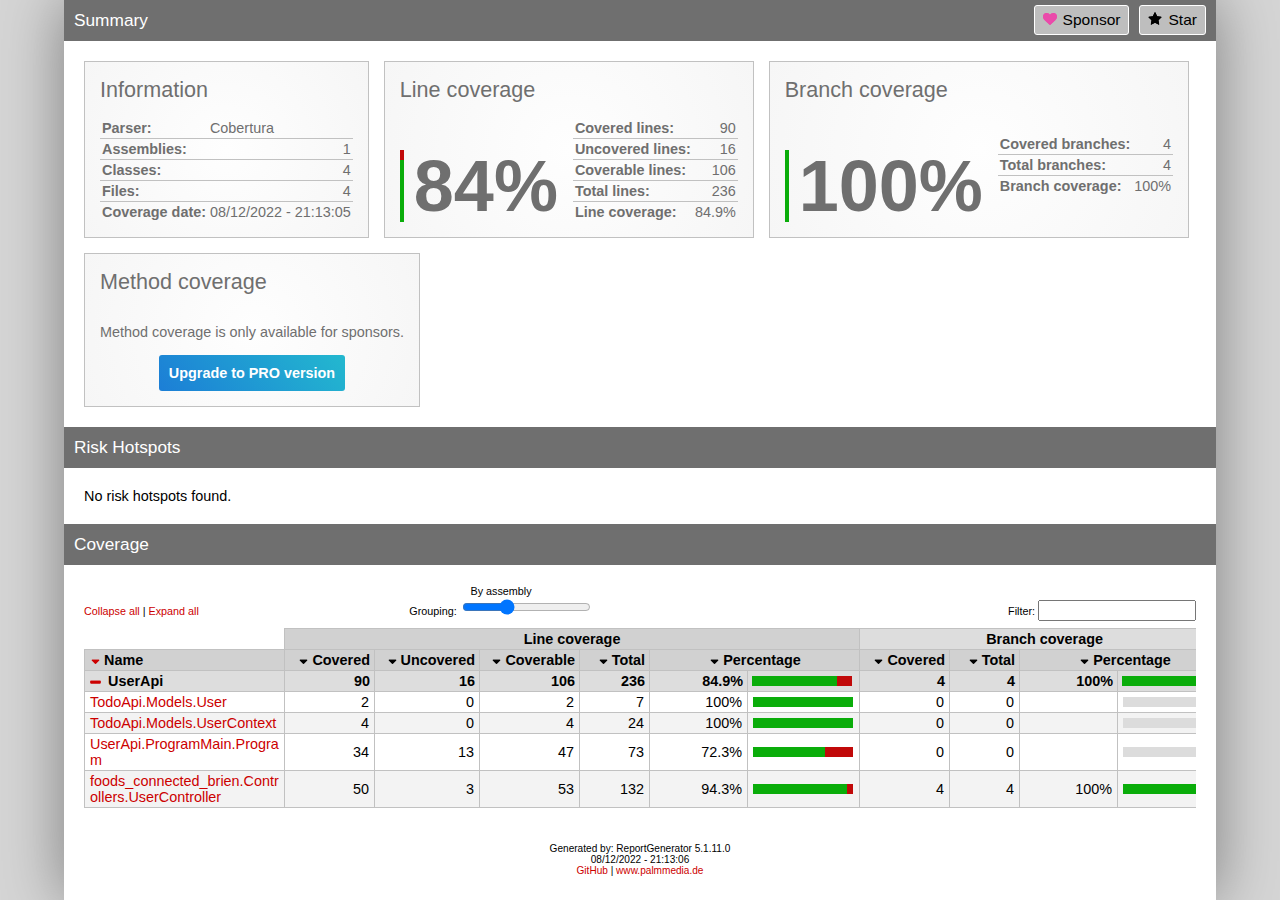
==== commit e4495f4c: "updated run script" ====
--- a/UserApi.Tests/coverage_rendered/index.html
+++ b/UserApi.Tests/coverage_rendered/index.html
@@ -33,7 +33,7 @@
 </tr>
 <tr>
 <th>Coverage date:</th>
-<td class="limit-width " title="17/11/2022 - 20:38:06">17/11/2022 - 20:38:06</td>
+<td class="limit-width " title="08/12/2022 - 21:13:05">08/12/2022 - 21:13:05</td>
 </tr>
 </table>
 </div>
@@ -135,7 +135,7 @@
 </table>
 </div>
 </coverage-info>
-<div class="footer">Generated by: ReportGenerator 5.1.11.0<br />17/11/2022 - 20:38:06<br /><a href="https://github.com/danielpalme/ReportGenerator">GitHub</a> | <a href="http://www.palmmedia.de">www.palmmedia.de</a></div></div></div>
+<div class="footer">Generated by: ReportGenerator 5.1.11.0<br />08/12/2022 - 21:13:06<br /><a href="https://github.com/danielpalme/ReportGenerator">GitHub</a> | <a href="http://www.palmmedia.de">www.palmmedia.de</a></div></div></div>
 <script type="text/javascript">
 /* <![CDATA[ */
 (function() {
